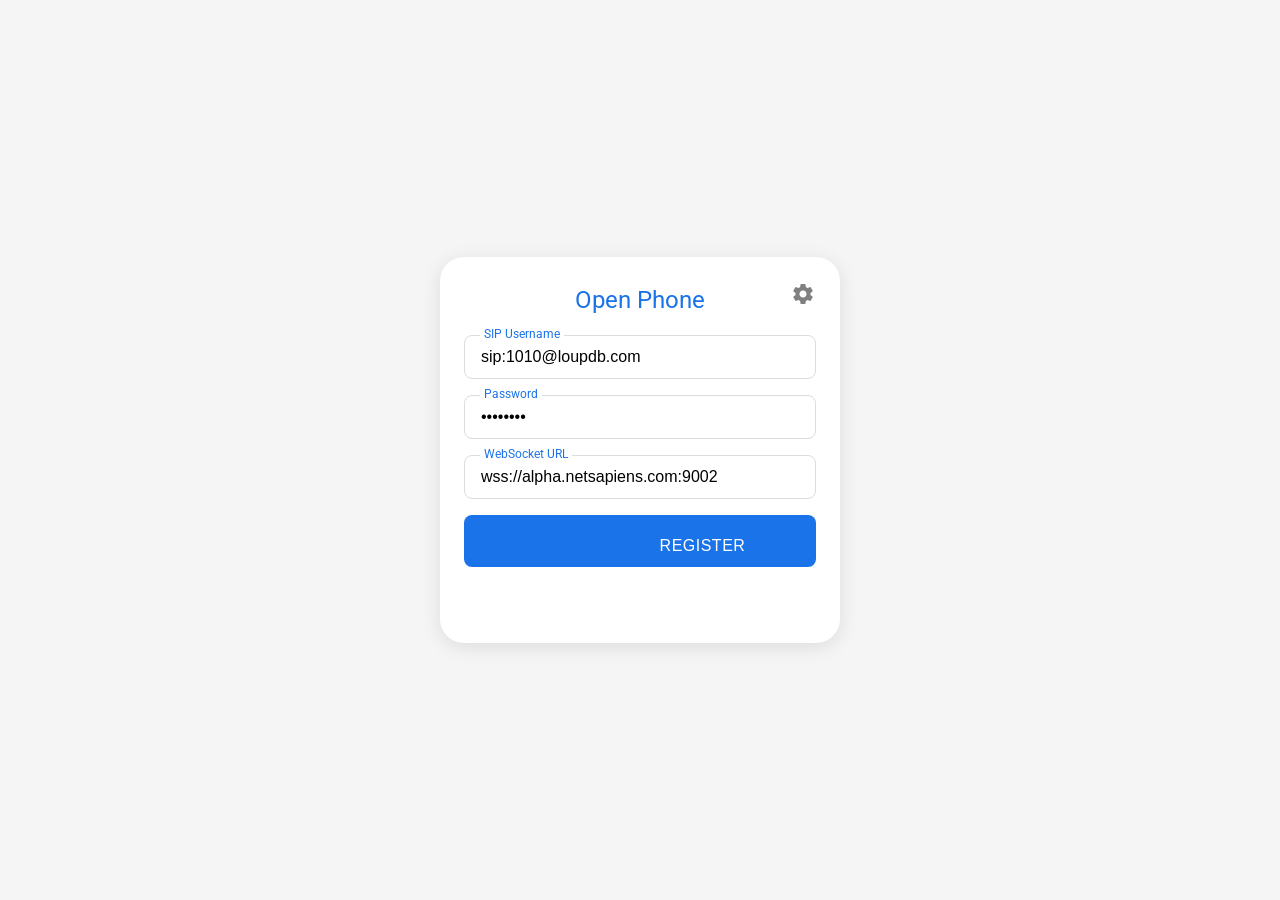
==== index.html @ 5e2c061d "Update index.html" ====
<!DOCTYPE html>
<head>
    <meta charset="UTF-8">
    <meta name="viewport" content="width=device-width, initialscale=1.0">
    <title>Open Phone</title>
    <script src="jssip-3.10.0.min.js"></script>
    <link href="https://fonts.googleapis.com/css2?family=Roboto:wght@300;400;500&display=swap" rel="stylesheet">
    <link href="https://fonts.googleapis.com/icon?family=Material+Icons" rel="stylesheet">
    <style>
        * {
            box-sizing: border-box;
            margin: 0;
            padding: 0;
        }

        body {
            font-family: 'Roboto', sans-serif;
            background-color: #f5f5f5;
            color: #333;
            line-height: 1.6;
            min-height: 100vh;
            display: flex;
            justify-content: center;
            align-items: center;
            padding: 20px;
        }

        .container {
            background: white;
            border-radius: 24px;
            box-shadow: 0 4px 20px rgba(0,0,0,0.1);
            width: 100%;
            max-width: 400px;
            padding: 24px;
            position: relative;
            overflow: hidden;
        }

        .title {
            color: #1a73e8;
            font-size: 24px;
            font-weight: 400;
            text-align: center;
            margin-bottom: 16px;
        }

        .input-group {
            margin-bottom: 16px;
            position: relative;
        }

        .input-group input {
            width: 100%;
            padding: 12px 16px;
            border: 1px solid #dadce0;
            border-radius: 8px;
            font-size: 16px;
            transition: all 0.3s;
            outline: none;
        }

        .input-group input:focus {
            border-color: #1a73e8;
            box-shadow: 0 0 0 2px rgba(26,115,232,0.2);
        }

        .input-group label {
            position: absolute;
            left: 16px;
            top: 50%;
            transform: translateY(-50%);
            background: white;
            padding: 0 4px;
            color: #5f6368;
            transition: all 0.3s;
            pointer-events: none;
        }

        .input-group input:focus + label,
        .input-group input:not(:placeholder-shown) + label {
            top: 0;
            font-size: 12px;
            color: #1a73e8;
        }

        #status {
            text-align: center;
            margin: 16px 0;
            font-size: 14px;
            min-height: 20px;
        }

        button {
            border: none;
            cursor: pointer;
            transition: all 0.3s;
        }

        .dialpad {
            display: grid;
            grid-template-columns: repeat(3, 1fr);
            gap: 8px;
            padding: 8px;
            opacity: 1;
            transition: opacity 0.3s ease-in-out;
        }

        .dial-digit {
            aspect-ratio: 1;
            font-size: 24px;
            border: none;
            border-radius: 12px;
            background: #f8f9fa;
            color: #3c4043;
            cursor: pointer;
            transition: all 0.2s ease;
            display: flex;
            align-items: center;
            justify-content: center;
            padding: 0;
            min-height: 48px;
        }

        .dial-digit:hover {
            background: #e8eaed;
        }

        .dial-digit:active {
            background: #dadce0;
            transform: scale(0.95);
        }

        .number-display-container {
            position: relative;
            display: flex;
            align-items: center;
            margin-bottom: 16px;
            gap: 8px;
        }

        #display {
            flex-grow: 1;
            background: #f8f9fa;
            padding: 12px;
            border-radius: 12px;
            min-height: 48px;
            display: flex;
            align-items: center;
            color: #3c4043;
        }

        .display-with-clear {
            position: relative;
            display: flex;
            align-items: center;
            justify-content: space-between;
            width: 100%;
            padding-right: 4px !important;
        }

        #display-text {
            flex-grow: 1;
            text-align: center;
            font-size: 24px;
            margin-right: 8px;
            min-width: 0;
            overflow: hidden;
            text-overflow: ellipsis;
            outline: none;
            border-radius: 4px;
        }

        #display-text:focus {
        }

        .clear-button {
            background: none;
            border: none;
            padding: 8px;
            color: #5f6368;
            cursor: pointer;
            transition: color 0.2s ease;
            display: flex;
            align-items: center;
            justify-content: center;
            min-width: 36px;
            width: 36px;
            height: 36px;
            flex-shrink: 0;
        }

        .clear-button:hover {
            color: #1a73e8;
            background: none;
        }

        .clear-button i {
            font-size: 20px;
        }

        .button-container {
            width: 100%;
            display: flex;
            flex-direction: row;
            justify-content: center;
            align-items: center;
            gap: 10px;
            position: relative;
            height: 48px;
            margin: 16px 0;
        }

        .button-wrapper {
            width: auto;
            position: relative;
            transform: none;
            left: auto;
        }

        .button-wrapper:not(.hidden) {
            height: 48px;
        }

        .button-wrapper.hidden {
            height: 0;
            margin: 0;
            padding: 0;
            opacity: 0;
            pointer-events: none;
            position: absolute;
            visibility: hidden;
        }

        .call-button,
        .answer-button,
        .hangup-button,
        .record-button,
        .download-button {
            width: 100%;
            height: 48px;
            display: flex;
            align-items: center;
            justify-content: center;
            gap: 8px;
            padding: 12px 24px;
            border-radius: 8px;
            font-size: 16px;
            font-weight: 500;
        }

        .call-button,
        .answer-button {
            background: #34a853;
            color: white;
        }

        .hangup-button {
            background: #ea4335;
            color: white;
        }

        .hidden {
            display: none !important;
        }

        #softphone-ui {
            margin-top: 24px;
        }

        #mic-status {
            color: #34a853;
            background: #f1f8f1;
            padding: 8px 12px;
            border-radius: 8px;
            display: flex;
            align-items: center;
            gap: 8px;
            font-size: 14px;
        }

        #selected-mic-name {
            font-weight: 500;
            max-width: 200px;
            white-space: nowrap;
            overflow: hidden;
            text-overflow: ellipsis;
        }

        #mic-status.error {
            color: #ea4335;
            background: #fef7f6;
        }

        .modal {
            position: fixed;
            top: 0;
            left: 0;
            width: 100%;
            height: 100%;
            background-color: rgba(0, 0, 0, 0.5); /* Semi-transparent black overlay */
            display: none;
            z-index: 1000;
        }

        .modal-content {
            position: fixed;
            top: 50%;
            left: 50%;
            transform: translate(-50%, -50%);
            background-color: white;
            border-radius: 24px;
            box-shadow: 0 4px 20px rgba(0,0,0,0.1);
            width: 100%;
            max-width: 400px;
            padding: 24px;
            z-index: 1001;
        }

        .close-btn {
            position: absolute;
            right: 10px;
            top: 10px;
            cursor: pointer;
            font-size: 24px;
        }

        select {
            width: 100%;
            padding: 12px;
            border: 1px solid #dadce0;
            border-radius: 8px;
            font-size: 16px;
            outline: none;
        }

        select:focus {
            border-color: #1a73e8;
            box-shadow: 0 0 0 2px rgba(26,115,232,0.2);
        }

        #call-status {
            background: #e8f5e9;
            border-radius: 8px;
            padding: 12px;
            margin: 0 0 24px 0;
            text-align: center;
        }

        .status-container {
            display: flex;
            justify-content: space-between;
            align-items: center;
            gap: 12px;
        }

        .status-text {
            display: flex;
            align-items: center;
            gap: 8px;
            color: #34a853;
        }

        #call-timer {
            font-family: 'Roboto Mono', monospace;
            font-size: 16px;
            color: #1a73e8;
            font-weight: 500;
        }

        @keyframes pulse {
            0% { opacity: 1; }
            50% { opacity: 0.5; }
            100% { opacity: 1; }
        }

        .calling {
            animation: pulse 1s infinite;
        }

        .toggle-dialpad {
            background: #1a73e8;
            color: white;
            border: none;
            border-radius: 50%;
            width: 48px;
            height: 48px;
            min-width: 48px;
            display: flex;
            align-items: center;
            justify-content: center;
            cursor: pointer;
            transition: background-color 0.3s ease;
            padding: 0;
            position: relative;
        }

        .toggle-dialpad i {
            font-size: 24px;
            transition: transform 0.3s ease;
            line-height: 1;
            display: flex;
            align-items: center;
            justify-content: center;
        }

        .toggle-dialpad.active {
            background: #34a853;
        }

        .toggle-dialpad.active i {
            transform: rotate(180deg);
        }

        .toggle-dialpad:hover {
            background: #1557b0;
        }

        .toggle-dialpad.active:hover {
            background: #2d9047;
        }

        .dialpad-container {
            transition: height 0.3s ease-in-out, opacity 0.3s ease-in-out;
            height: 0;
            opacity: 0;
            overflow: hidden;
        }

        .dialpad-container.visible {
            opacity: 1;
        }

        @media (max-width: 400px) {
            .container {
                padding: 16px;
                border-radius: 16px;
            }

            .dial-digit {
                font-size: 20px;
                min-height: 40px;
            }

            #display {
                font-size: 20px;
                min-height: 40px;
            }
        }

        #registerBtn {
            width: 100%;
            background: #1a73e8;
            color: white;
            padding: 12px 24px;
            font-size: 16px;
            border-radius: 8px;
            text-transform: uppercase;
            letter-spacing: 0.5px;
        }

        /* Add hover states for buttons */
        .call-button:hover,
        .answer-button:hover {
            background: #2d9047;
        }

        .hangup-button:hover {
            background: #d33828;
        }

        .ringtone-container {
            display: flex;
            align-items: center;
            gap: 8px;
            margin-top: 8px;
        }

        .ringtone-button {
            display: flex;
            align-items: center;
            gap: 4px;
            padding: 8px 16px;
            background: #1a73e8;
            color: white;
            border: none;
            border-radius: 4px;
            cursor: pointer;
            font-size: 14px;
        }

        .ringtone-button:hover {
            background: #1557b0;
        }

        #selectedRingtoneName {
            flex-grow: 1;
            font-size: 14px;
            color: #5f6368;
            white-space: nowrap;
            overflow: hidden;
            text-overflow: ellipsis;
            max-width: 150px;
        }

        .ringtone-preview {
            width: 36px;
            height: 36px;
            border-radius: 50%;
            border: none;
            background: #e8f0fe;
            color: #1a73e8;
            cursor: pointer;
            display: flex;
            align-items: center;
            justify-content: center;
        }

        .ringtone-preview:hover {
            background: #d2e3fc;
        }

        .caption-container {
            background-color: #f8f9fa;
            position: relative;
            border-radius: 12px;
            margin-bottom: 16px;
            width: 100%;
            padding: 12px;
            color: #333;
            font-size: 16px;
            display: flex;
            justify-content: center;
            align-items: center;
            height: 100px;
            overflow-y: auto;
        }

        .captions {
            margin: 0 auto;
            text-align: center;
        }

        #settingsBtn {
            background: none;
            border: none;
        }

        #settingsBtn i {
            color: grey;
            transition: color 0.3s ease;
        }

        #settingsBtn:hover i {
            color: black;
        }

        .settings-container {
            position: absolute;
            top: 25px;
            right: 25px;
        }

        .icon-button {
            background: none;
            border: none;
            cursor: pointer;
            color: #5f6368;
            font-size: 24px;
        }

        .icon-button:hover {
            color: #1a73e8;
        }

        .record-button {
            width: 100%;
            height: 100%;
            display: flex;
            align-items: center;
            justify-content: center;
            gap: 8px;
            padding: 12px 24px;
            border-radius: 8px;
            font-size: 16px;
            font-weight: 500;
            background: #9c27b0;
            color: white;
            border: none;
            cursor: pointer;
            transition: all 0.3s ease;
        }

        .record-button.recording {
            background: #d32f2f;
            animation: pulse 2s infinite;
        }

        .download-button {
            width: 100%;
            height: 100%;
            display: flex;
            align-items: center;
            justify-content: center;
            gap: 8px;
            padding: 12px 24px;
            border-radius: 8px;
            font-size: 16px;
            font-weight: 500;
            background: #1976d2;
            color: white;
            border: none;
            cursor: pointer;
            transition: all 0.3s ease;
        }

        .record-button:hover {
            background: #7b1fa2;
        }

        .record-button.recording:hover {
            background: #c62828;
        }

        .download-button:hover {
            background: #1565c0;
        }
    </style>
</head>
<body>
    <div class="container">
        <h1 class="title">Open Phone</h1>
        
        <div id="call-status" style="display: none;">
            <div class="status-container">
                <div class="status-text">
                    <i class="material-icons">call</i>
                    <span id="call-state">Connected</span>
                </div>
                <div id="call-timer">00:00:00</div>
            </div>
        </div>

        <div class="settings-container">
            <button id="settingsBtn" class="icon-button">
                <i class="material-icons">settings</i>
            </button>
        </div>

        <div id="settingsModal" class="modal" style="display: none;">
            <div class="modal-content">
                <div class="modal-header">
                    <h2>Audio Settings</h2>
                    <button class="close-btn">
                        <i class="material-icons">close</i>
                    </button>
                </div>
                <div class="modal-body">
                    <div class="input-group">
                        <label for="micSelect">Microphone</label>
                        <select id="micSelect"></select>
                    </div>
                    <div class="input-group">
                        <label for="speakerSelect">Speaker</label>
                        <select id="speakerSelect"></select>
                    </div>
                    <div class="input-group">
                        <div class="ringtone-container">
                            <input type="file" id="ringtoneInput" accept="audio/*" style="display: none;">
                            <button id="selectRingtone" class="ringtone-button">
                                <i class="material-icons">music_note</i>
                                Ringtone
                            </button>
                            <span id="selectedRingtoneName">Default Ringtone</span>
                            <button id="playRingtone" class="ringtone-preview">
                                <i class="material-icons">play_arrow</i>
                            </button>
                        </div>
                    </div>
                </div>
            </div>
        </div>

        <div id="registration">
            <div class="input-group">
                <input type="text" id="username" placeholder=" " value="sip:1010@loupdb.com">
                <label>SIP Username</label>
            </div>
            <div class="input-group">
                <input type="password" id="password" placeholder=" " value="joGUBrSo">
                <label>Password</label>
            </div>
            <div class="input-group">
                <input type="text" id="sipServer" placeholder=" " value="wss://alpha.netsapiens.com:9002">
                <label>WebSocket URL</label>
            </div>
            <button id="registerBtn">
                <i class="material-icons">login</i>
                Register
            </button>
            <div id="status"></div>
        </div>

        <div id="softphone-ui" style="display:none;">
            <div class="number-display-container">
                <div id="display" class="display-with-clear">
                    <span id="display-text"></span>
                    <button id="clearBtn" class="clear-button">
                        <i class="material-icons">backspace</i>
                    </button>
                </div>
                <button id="toggleDialpad" class="toggle-dialpad">
                    <i class="material-icons">dialpad</i>
                </button>
            </div>
            
            <div id="dialpadContainer" class="dialpad-container hidden">
                <div class="dialpad">
                    <button class="dial-digit" data-digit="1">1</button>
                    <button class="dial-digit" data-digit="2">2</button>
                    <button class="dial-digit" data-digit="3">3</button>
                    <button class="dial-digit" data-digit="4">4</button>
                    <button class="dial-digit" data-digit="5">5</button>
                    <button class="dial-digit" data-digit="6">6</button>
                    <button class="dial-digit" data-digit="7">7</button>
                    <button class="dial-digit" data-digit="8">8</button>
                    <button class="dial-digit" data-digit="9">9</button>
                    <button class="dial-digit" data-digit="*">*</button>
                    <button class="dial-digit" data-digit="0">0</button>
                    <button class="dial-digit" data-digit="#">#</button>
                </div>
            </div>

            <div id="captionContainer" class="caption-container hidden">
                <div id="captions" class="captions"></div>
            </div>

            <div id="mic-status">
                <i class="material-icons">mic</i>
                <span id="selected-mic-name"></span>
                <span>ready</span>
            </div>
            <div class="button-container">
                <div class="button-wrapper" id="callBtnWrapper">
                    <button id="callBtn" class="call-button">
                        <i class="material-icons">call</i>
                        Call
                    </button>
                </div>
                <div class="button-wrapper hidden" id="answerBtnWrapper">
                    <button id="answerBtn" class="answer-button">
                        <i class="material-icons">call</i>
                        Answer
                    </button>
                </div>
                <div class="button-wrapper hidden" id="hangupBtnWrapper">
                    <button id="hangupBtn" class="hangup-button">
                        <i class="material-icons">call_end</i>
                        Hang Up
                    </button>
                </div>
                <div class="button-wrapper hidden" id="recordBtnWrapper">
                    <button id="recordBtn" class="record-button">
                        <i class="material-icons">fiber_manual_record</i>
                        Record
                    </button>
                </div>
                <div class="button-wrapper hidden" id="downloadBtnWrapper">
                    <button id="downloadBtn" class="download-button">
                        <i class="material-icons">download</i>
                        Download Recording
                    </button>
                </div>
            </div>
        </div>
    </div>

    <script>
    (function() {
        let userAgent;
        let session;
        const statusDisplay = document.getElementById('status');
        let currentMicId = null;
        let currentSpeakerId = null;
        let stream = null;
        let callTimer;
        let callStartTime;
        let ringtoneAudio = new Audio();
        let selectedRingtone = null;
        let captioningSystem = null;
        let mediaRecorder;
        let recordedChunks = [];
        let isRecording = false;

        function updateStatus(status, color = 'black') {
            console.log('Status:', status);
            statusDisplay.textContent = status;
            statusDisplay.style.color = color;
        }

        document.getElementById('registerBtn').addEventListener('click', function() {
            const sipUri = document.getElementById('username').value;
            const password = document.getElementById('password').value;
            const sipServer = document.getElementById('sipServer').value;
            
            if (!sipUri || !password || !sipServer) {
                updateStatus('Please fill in all registration fields.', 'red');
                return;
            }

            try {
                const socket = new JsSIP.WebSocketInterface(sipServer);
                const configuration = {
                    sockets: [socket],
                    uri: sipUri,
                    password: password,
                    register: true,
                    register_expires: 300,
                    session_timers: false,
                    user_agent: 'Open Phone WebRTC',
                    connection_recovery_min_interval: 2,
                    connection_recovery_max_interval: 30
                };

                console.log('Attempting connection with config:', {
                    ...configuration,
                    password: '***'
                });

                userAgent = new JsSIP.UA(configuration);

                userAgent.on('connected', function() {
                    updateStatus('WebSocket Connected - Registering...', 'blue');
                    console.log('UA connected!');
                });

                userAgent.on('disconnected', function() {
                    updateStatus('WebSocket Disconnected', 'red');
                    console.log('UA disconnected');
                });

                userAgent.on('registered', function() {
                    navigator.mediaDevices.getUserMedia({ audio: true })
                        .then(() => loadAudioDevices())
                        .then(() => {
                        // Create or get audio element
                        let audioElement = document.getElementById('remoteAudio');
                        if (!audioElement) {
                            audioElement = document.createElement('audio');
                            audioElement.id = 'remoteAudio';
                            audioElement.autoplay = true;
                            document.body.appendChild(audioElement);
                        }
                        
                        // Set initial speaker if available
                        if (typeof audioElement.sinkId !== 'undefined' && currentSpeakerId) {
                                return audioElement.setSinkId(currentSpeakerId);
                            }
                        })
                        .then(() => {
                        document.getElementById('status').textContent = 'Ready';
                        document.getElementById('softphone-ui').style.display = 'block';
                        document.getElementById('registration').style.display = 'none';
                        })
                        .catch(error => {
                        console.error('Setup error:', error);
                        document.getElementById('mic-status').classList.add('error');
                        document.getElementById('selected-mic-name').textContent = 'Audio setup failed';
                        });
                });

                userAgent.on('registrationFailed', function(error) {
                    document.getElementById('status').textContent = 'Registration failed: ' + error.cause;
                });

                userAgent.on('newRTCSession', function(data) {
                    session = data.session;
                    
                    if (session.direction === 'incoming') {
                        console.log('Incoming call received');
                        showAnswerButton();
                        updateCallStatus('Incoming Call');
                        
                        // Play ringtone
                        if (ringtoneAudio.src) {
                            ringtoneAudio.loop = true;
                            ringtoneAudio.play().catch(e => console.error('Error playing ringtone:', e));
                        }
                        
                        // Set up session handlers
                        setupSessionHandlers(session);
                    }
                });

                userAgent.start();

                        } catch (error) {
                updateStatus(`Error creating user agent: ${error.message}`, 'red');
                console.error('Full error:', error);
            }
        });

        document.getElementById('answerBtn').addEventListener('click', function() {
            if (session) {
                stopRingtone();
                session.answer({
                    mediaConstraints: { audio: true, video: false }
                }).catch(error => {
                    console.error('Error answering call:', error);
                    updateCallStatus('Failed to answer');
                });
                setupSessionHandlers(session);
                showHangupButton();
                updateCallStatus('Connected');
                startSpeechRecognition();
                showCaptionContainer();
            }
        });

        document.getElementById('hangupBtn').addEventListener('click', function() {
            if (session) {
                session.terminate();
                updateCallStatus('Ended');
                showCallButton();
                stopRingtone();
            }
        });

        const displayText = document.getElementById('display-text');
        document.querySelectorAll('.dial-digit').forEach(function(button) {
            button.addEventListener('click', function() {
                displayText.textContent += this.getAttribute('data-digit');
            });
        });

        document.getElementById('clearBtn').addEventListener('click', function() {
            displayText.textContent = '';
        });

        async function loadAudioDevices() {
            try {
                await navigator.mediaDevices.getUserMedia({ audio: true });
                const devices = await navigator.mediaDevices.enumerateDevices();
                const micSelect = document.getElementById('micSelect');
                const speakerSelect = document.getElementById('speakerSelect');
                
                micSelect.innerHTML = '';
                speakerSelect.innerHTML = '';

                // Handle microphones
                const mics = devices.filter(device => device.kind === 'audioinput');
                mics.forEach(device => {
                    const option = new Option(device.label || `Microphone (${device.deviceId.slice(0,5)})`, device.deviceId);
                    micSelect.add(option);
                });

                // Handle speakers
                const speakers = devices.filter(device => device.kind === 'audiooutput');
                speakers.forEach(device => {
                    const option = new Option(device.label || `Speaker (${device.deviceId.slice(0,5)})`, device.deviceId);
                    speakerSelect.add(option);
                });

                // Load saved preferences
                const savedMicId = localStorage.getItem('preferredMicId');
                const savedSpeakerId = localStorage.getItem('preferredSpeakerId');

                if (savedMicId && micSelect.querySelector(`option[value="${savedMicId}"]`)) {
                    micSelect.value = savedMicId;
                    currentMicId = savedMicId;
                }

                if (savedSpeakerId && speakerSelect.querySelector(`option[value="${savedSpeakerId}"]`)) {
                    speakerSelect.value = savedSpeakerId;
                    currentSpeakerId = savedSpeakerId;
                }

                updateMicDisplay(micSelect);

                // Create audio element if it doesn't exist
                if (!document.getElementById('remoteAudio')) {
                    const audioElement = document.createElement('audio');
                    audioElement.id = 'remoteAudio';
                    audioElement.autoplay = true;
                    
                    if (typeof audioElement.sinkId !== 'undefined' && currentSpeakerId) {
                        await audioElement.setSinkId(currentSpeakerId)
                            .catch(error => console.error('Error setting audio output:', error));
                    }
                    
                    document.body.appendChild(audioElement);
                }

                // Update mic status to show success
                document.getElementById('mic-status').classList.remove('error');
                document.getElementById('selected-mic-name').textContent = micSelect.options[micSelect.selectedIndex].text;

            } catch (error) {
                console.error('Error loading audio devices:', error);
                document.getElementById('mic-status').classList.add('error');
                document.getElementById('selected-mic-name').textContent = 'Audio device access error';
            }
        }

        function updateMicDisplay(micSelect) {
            const selectedMicName = micSelect.options[micSelect.selectedIndex]?.text || 'Default Microphone';
            const truncatedName = selectedMicName.length > 30 ? 
                selectedMicName.substring(0, 30) + '...' : 
                selectedMicName;
            document.getElementById('selected-mic-name').textContent = truncatedName;
            document.getElementById('selected-mic-name').title = selectedMicName;
        }

        async function handleDeviceChange() {
            const micSelect = document.getElementById('micSelect');
            const speakerSelect = document.getElementById('speakerSelect');

            currentMicId = micSelect.value;
            currentSpeakerId = speakerSelect.value;

            updateMicDisplay(micSelect);

            localStorage.setItem('preferredMicId', currentMicId);
            localStorage.setItem('preferredSpeakerId', currentSpeakerId);

            // Update audio output device
            const audioElement = document.getElementById('remoteAudio');
            if (audioElement && typeof audioElement.sinkId !== 'undefined') {
                try {
                    await audioElement.setSinkId(currentSpeakerId);
                    console.log('Speaker changed:', {
                        newSpeakerId: currentSpeakerId,
                        audioElement: audioElement,
                        sinkIdSupported: typeof audioElement.sinkId !== 'undefined'
                    });
                } catch (error) {
                    console.error('Error switching speaker:', error);
                }
            }
        }

        document.getElementById('settingsBtn').addEventListener('click', async () => {
            try {
                document.getElementById('settingsModal').style.display = 'flex';
                await loadAudioDevices();
            } catch (error) {
                console.error('Error opening settings:', error);
                alert('Error accessing audio devices. Please ensure you have granted microphone permissions.');
            }
        });

        document.querySelector('.close-btn').addEventListener('click', () => {
            document.getElementById('settingsModal').style.display = 'none';
        });

        document.getElementById('micSelect').addEventListener('change', handleDeviceChange);
        document.getElementById('speakerSelect').addEventListener('change', handleDeviceChange);

        navigator.mediaDevices.addEventListener('devicechange', async () => {
            console.log('Audio devices changed, reloading device list...');
            if (document.getElementById('settingsModal').style.display === 'flex') {
                await loadAudioDevices();
            }
        });

        function updateCallStatus(state, isConnected = false) {
            const callStatus = document.getElementById('call-status');
            const callState = document.getElementById('call-state');
            const callTimerDisplay = document.getElementById('call-timer');
            
            callStatus.style.display = 'block';
            callState.textContent = state;

            if (state === 'Connected') {
                callStatus.style.backgroundColor = '#e8f5e9';
                callState.parentElement.classList.remove('calling');
                callState.parentElement.style.color = '#34a853';
                
                if (!callTimer) {
                    callStartTime = Date.now();
                    callTimer = setInterval(updateCallTimer, 1000);
                }
            } else if (state === 'Ended') {
                clearInterval(callTimer);
                callTimer = null;
                setTimeout(() => {
                    callStatus.style.display = 'none';
                    callTimerDisplay.textContent = '00:00:00';
                }, 2000);
            } else {
                callStatus.style.backgroundColor = '#e3f2fd';
                callState.parentElement.classList.add('calling');
                callState.parentElement.style.color = '#1a73e8';
            }
        }

        function updateCallTimer() {
            const callTimerDisplay = document.getElementById('call-timer');
            const elapsed = Math.floor((Date.now() - callStartTime) / 1000);
            
            const hours = Math.floor(elapsed / 3600);
            const minutes = Math.floor((elapsed % 3600) / 60);
            const seconds = elapsed % 60;
            
            callTimerDisplay.textContent = 
                `${hours.toString().padStart(2, '0')}:${minutes.toString().padStart(2, '0')}:${seconds.toString().padStart(2, '0')}`;
        }

        window.addEventListener('beforeunload', () => {
            if (callTimer) {
                clearInterval(callTimer);
            }
        });

        document.getElementById('toggleDialpad').addEventListener('click', function() {
            const dialpadContainer = document.getElementById('dialpadContainer');
            const toggleButton = document.getElementById('toggleDialpad');
            const dialpad = document.querySelector('.dialpad');
            
            if (dialpadContainer.classList.contains('hidden')) {
                dialpadContainer.classList.remove('hidden');
                dialpadContainer.offsetHeight;
                dialpadContainer.style.height = dialpad.offsetHeight + 'px';
                dialpadContainer.classList.add('visible');
                toggleButton.classList.add('active');
            } else {
                dialpadContainer.style.height = '0';
                dialpadContainer.classList.remove('visible');
                toggleButton.classList.remove('active');
                
                setTimeout(() => {
                    if (dialpadContainer.style.height === '0px') {
                        dialpadContainer.classList.add('hidden');
                    }
                }, 300);
            }
        });

        window.addEventListener('load', function() {
            const dialpadContainer = document.getElementById('dialpadContainer');
            const dialpad = document.querySelector('.dialpad');
            if (!dialpadContainer.classList.contains('hidden')) {
                dialpadContainer.style.height = dialpad.offsetHeight + 'px';
                dialpadContainer.classList.add('visible');
            }
        });

        function showCallButton() {
            document.getElementById('callBtnWrapper').classList.remove('hidden');
            document.getElementById('answerBtnWrapper').classList.add('hidden');
            document.getElementById('hangupBtnWrapper').classList.add('hidden');
        }

        function showAnswerButton() {
            document.getElementById('callBtnWrapper').classList.add('hidden');
            document.getElementById('answerBtnWrapper').classList.remove('hidden');
            document.getElementById('hangupBtnWrapper').classList.add('hidden');
        }

        function showHangupButton() {
            document.getElementById('callBtnWrapper').classList.add('hidden');
            document.getElementById('answerBtnWrapper').classList.add('hidden');
            document.getElementById('hangupBtnWrapper').classList.remove('hidden');
            document.getElementById('recordBtnWrapper').classList.remove('hidden');
            document.getElementById('downloadBtnWrapper').classList.add('hidden');
        }

        // Initialize ringtone from localStorage if available
        document.addEventListener('DOMContentLoaded', () => {
            const savedRingtone = localStorage.getItem('ringtoneData');
            if (savedRingtone) {
                ringtoneAudio.src = savedRingtone;
                const ringtoneName = localStorage.getItem('ringtoneName') || 'Custom Ringtone';
                document.getElementById('selectedRingtoneName').textContent = ringtoneName;
            }
        });

        document.getElementById('selectRingtone').addEventListener('click', () => {
            document.getElementById('ringtoneInput').click();
        });

        document.getElementById('ringtoneInput').addEventListener('change', (event) => {
            const file = event.target.files[0];
            if (file) {
                const reader = new FileReader();
                reader.onload = (e) => {
                    ringtoneAudio.src = e.target.result;
                    selectedRingtone = e.target.result;
                    document.getElementById('selectedRingtoneName').textContent = file.name;
                    
                    // Save to localStorage
                    localStorage.setItem('ringtoneData', e.target.result);
                    localStorage.setItem('ringtoneName', file.name);
                };
                reader.readAsDataURL(file);
            }
        });

        document.getElementById('playRingtone').addEventListener('click', () => {
            if (ringtoneAudio.paused) {
                ringtoneAudio.play();
                document.getElementById('playRingtone').querySelector('i').textContent = 'stop';
            } else {
                ringtoneAudio.pause();
                ringtoneAudio.currentTime = 0;
                document.getElementById('playRingtone').querySelector('i').textContent = 'play_arrow';
            }
        });

        ringtoneAudio.addEventListener('ended', () => {
            document.getElementById('playRingtone').querySelector('i').textContent = 'play_arrow';
        });

        function stopRingtone() {
            ringtoneAudio.pause();
            ringtoneAudio.currentTime = 0;
            ringtoneAudio.loop = false;
        }

        function startSpeechRecognition() {
            const SpeechRecognition = window.SpeechRecognition || window.webkitSpeechRecognition;
            if (SpeechRecognition) {
                let recognition = new SpeechRecognition();
                recognition.lang = 'en-US';
                recognition.interimResults = true;
                recognition.continuous = true;

                recognition.onresult = function(event) {
                    const transcript = Array.from(event.results)
                        .map(result => result[0])
                        .map(result => result.transcript)
                        .join('');
                    document.getElementById('captions').textContent = transcript;
                };

                recognition.onerror = function(event) {
                    console.error('Speech recognition error', event.error);
                };

                recognition.start();
            } else {
                console.warn('Speech recognition not supported in this browser.');
            }
        }

        function showCaptionContainer() {
            document.getElementById('captionContainer').classList.remove('hidden');
        }

        function hideCaptionContainer() {
            document.getElementById('captionContainer').classList.add('hidden');
        }

        // Updated startCallTimer function to use existing timer element
        function startCallTimer() {
            console.log('Starting call timer');
            
            // Clear any existing timer
            if (window.callTimerInterval) {
                clearInterval(window.callTimerInterval);
            }
            
            // Initialize call start time
            window.callStartTime = new Date();
            
            // Find the existing call timer element
            let timerElement = document.querySelector('.call-timer');
            
            // If it doesn't exist, look for one with the ID
            if (!timerElement) {
                timerElement = document.getElementById('callTimer');
            }
            
            // If we still don't have a timer element, don't create a new one
            // as it would be outside the design
            if (!timerElement) {
                console.warn('No call timer element found with class .call-timer or id #callTimer');
                return;
            }
            
            // Make sure the timer is visible
            timerElement.style.display = 'block';
            timerElement.textContent = '00:00';
            
            // Update timer every second
            window.callTimerInterval = setInterval(() => {
                const now = new Date();
                const diff = now - window.callStartTime;
                const minutes = Math.floor(diff / 60000);
                const seconds = Math.floor((diff % 60000) / 1000);
                timerElement.textContent = `${minutes.toString().padStart(2, '0')}:${seconds.toString().padStart(2, '0')}`;
            }, 1000);
        }

        // Updated stopCallTimer function
        function stopCallTimer() {
            const timerInterval = window.callTimerInterval;
            if (timerInterval) {
                window.callTimerInterval = null;
                clearInterval(timerInterval);
            }
        }

        function hideDialpadContainer() {
            const dialpadContainer = document.getElementById('dialpadContainer');
            dialpadContainer.style.height = '0';
            dialpadContainer.classList.add('hidden');
            setTimeout(() => {
                if (dialpadContainer.style.height === '0px') {
                    dialpadContainer.classList.add('hidden');
                }
            }, 300);
        }

        // Add this after your existing event listeners
        document.addEventListener('DOMContentLoaded', function() {
            const displayText = document.getElementById('display-text');
            
            // Allow the display to be focusable
            displayText.setAttribute('contenteditable', 'true');
            displayText.setAttribute('spellcheck', 'false');
            
            // Handle keyboard input
            displayText.addEventListener('keydown', function(e) {
                // Prevent default behavior for most keys to handle them manually
                if (e.key !== 'Tab') {
                    e.preventDefault();
                }

                // Handle numeric input (0-9, *, #)
                const validKeys = ['0', '1', '2', '3', '4', '5', '6', '7', '8', '9', '*', '#'];
                if (validKeys.includes(e.key)) {
                    const currentText = displayText.textContent;
                    displayText.textContent = currentText + e.key;
                }
                
                // Handle backspace
                if (e.key === 'Backspace') {
                    const currentText = displayText.textContent;
                    displayText.textContent = currentText.slice(0, -1);
                }
                
                // Handle Enter key to trigger call
                if (e.key === 'Enter') {
                    const callButton = document.querySelector('.call-button');
                    if (callButton && !callButton.classList.contains('hidden')) {
                        callButton.click();
                    }
                }
            });

            // Prevent pasting non-numeric content
            displayText.addEventListener('paste', function(e) {
                e.preventDefault();
                const pastedText = (e.clipboardData || window.clipboardData).getData('text');
                const numericOnly = pastedText.replace(/[^0-9*#]/g, '');
                if (numericOnly) {
                    displayText.textContent += numericOnly;
                }
            });

            // Keep focus in the display when typing
            displayText.addEventListener('blur', function() {
                displayText.focus();
            });
        });

        // Add this function to test audio playback
        function testAudioPlayback() {
            const audioElement = document.getElementById('remoteAudio');
            if (audioElement && audioElement.srcObject) {
                console.log('Testing audio playback...');
                
                // Log current audio state
                console.log('Audio element state:', {
                    muted: audioElement.muted,
                    volume: audioElement.volume,
                    paused: audioElement.paused,
                    ended: audioElement.ended,
                    readyState: audioElement.readyState,
                    hasAudioTracks: audioElement.srcObject.getAudioTracks().length > 0,
                    audioTrackEnabled: audioElement.srcObject.getAudioTracks()[0]?.enabled
                });
                
                // Ensure it's not muted and volume is up
                audioElement.muted = false;
                audioElement.volume = 1.0;
                
                // Try to play
                audioElement.play().then(() => {
                    console.log('Audio playback started successfully');
                }).catch(e => {
                    console.error('Audio playback test failed:', e);
                });
            } else {
                console.error('No audio element or no stream attached');
            }
        }

        // Call this function after the call is established
        // You can also add a button to trigger this manually for testing

        // Add this function to test audio
        function testAudio() {
            // Create a simple audio context
            const audioContext = new AudioContext();
            
            // Create an oscillator
            const oscillator = audioContext.createOscillator();
            oscillator.type = 'sine';
            oscillator.frequency.setValueAtTime(440, audioContext.currentTime); // 440 Hz - A4
            
            // Connect to output
            oscillator.connect(audioContext.destination);
            
            // Start and stop after 1 second
            oscillator.start();
            setTimeout(() => {
                oscillator.stop();
                console.log('Audio test complete - you should have heard a beep');
            }, 1000);
            
            console.log('Testing audio output - you should hear a beep');
        }

        // Call this function to test audio
        // testAudio();

        function validatePhoneNumber(number) {
            const cleaned = number.replace(/\D/g, '');
            if (!/^\d{10,15}$/.test(cleaned)) {
                throw new Error('Invalid phone number format');
            }
            return cleaned;
        }

        function checkBrowserSupport() {
            const features = {
                webRTC: !!(navigator.mediaDevices && navigator.mediaDevices.getUserMedia),
                speechRecognition: !!(window.SpeechRecognition || window.webkitSpeechRecognition),
                audioOutput: !!(typeof HTMLAudioElement !== 'undefined' && HTMLAudioElement.prototype.setSinkId)
            };
            
            return features;
        }

        function setupRecording(session) {
            const recordBtn = document.getElementById('recordBtn');
            const downloadBtn = document.getElementById('downloadBtn');
            
            recordBtn.addEventListener('click', async () => {
                try {
                    if (!isRecording) {
                        await startRecording(session);
                    } else {
                        stopRecording();
                    }
                } catch (error) {
                    console.error('Recording error:', error);
                }
            });

            downloadBtn.addEventListener('click', () => {
                downloadRecording();
            });
        }

        async function startRecording(session) {
            try {
                recordedChunks = [];
                const audioStreams = [];

                // Get remote stream from the audio element
                const remoteAudio = document.getElementById('remoteAudio');
                if (remoteAudio && remoteAudio.srcObject) {
                    audioStreams.push(remoteAudio.srcObject);
                }

                // Get local stream
                const localStream = await navigator.mediaDevices.getUserMedia({ audio: true });
                audioStreams.push(localStream);

                // Combine streams
                const ctx = new AudioContext();
                const dest = ctx.createMediaStreamDestination();
                
                audioStreams.forEach(stream => {
                    if (stream.getAudioTracks().length > 0) {
                        const source = ctx.createMediaStreamSource(stream);
                        source.connect(dest);
                    }
                });

                // Create MediaRecorder
                mediaRecorder = new MediaRecorder(dest.stream);

                mediaRecorder.ondataavailable = (event) => {
                    if (event.data.size > 0) {
                        recordedChunks.push(event.data);
                    }
                };

                mediaRecorder.onstop = () => {
                    document.getElementById('downloadBtnWrapper').classList.remove('hidden');
                };

                // Start recording
                mediaRecorder.start();
                isRecording = true;
                
                // Update UI
                const recordBtn = document.getElementById('recordBtn');
                recordBtn.classList.add('recording');
                recordBtn.innerHTML = '<i class="material-icons">stop</i>Stop Recording';
                
                console.log('Recording started');
            } catch (error) {
                console.error('Error starting recording:', error);
                alert('Failed to start recording: ' + error.message);
            }
        }

        function stopRecording() {
            if (mediaRecorder && mediaRecorder.state !== 'inactive') {
                mediaRecorder.stop();
                isRecording = false;
                
                // Update UI
                const recordBtn = document.getElementById('recordBtn');
                recordBtn.classList.remove('recording');
                recordBtn.innerHTML = '<i class="material-icons">fiber_manual_record</i>Record';
                
                console.log('Recording stopped');
            }
        }

        function downloadRecording() {
            if (recordedChunks.length === 0) {
                console.warn('No recording data available');
                return;
            }
            
            const blob = new Blob(recordedChunks, { type: 'audio/webm' });
            const url = URL.createObjectURL(blob);
            const a = document.createElement('a');
            const timestamp = new Date().toISOString().replace(/[:.]/g, '-');
            a.href = url;
            a.download = `call-recording-${timestamp}.webm`;
            document.body.appendChild(a);
            a.click();
            document.body.removeChild(a);
            URL.revokeObjectURL(url);
        }

        function setupSessionHandlers(session) {
            session.on('peerconnection', (e) => {
                console.log('Peer connection event');
                    </div>
                    <div class="input-group">
                        <label for="speakerSelect">Speaker</label>
                        <select id="speakerSelect"></select>
                    </div>
                    <div class="input-group">
                        <div class="ringtone-container">
                            <input type="file" id="ringtoneInput" accept="audio/*" style="display: none;">
                            <button id="selectRingtone" class="ringtone-button">
                                <i class="material-icons">music_note</i>
                                Ringtone
                            </button>
                            <span id="selectedRingtoneName">Default Ringtone</span>
                            <button id="playRingtone" class="ringtone-preview">
                                <i class="material-icons">play_arrow</i>
                            </button>
                        </div>
                    </div>
                </div>
            </div>
        </div>

        <div id="registration">
            <div class="input-group">
                <input type="text" id="username" placeholder=" " value="sip:1010@loupdb.com">
                <label>SIP Username</label>
            </div>
            <div class="input-group">
                <input type="password" id="password" placeholder=" " value="joGUBrSo">
                <label>Password</label>
            </div>
            <div class="input-group">
                <input type="text" id="sipServer" placeholder=" " value="wss://alpha.netsapiens.com:9002">
                <label>WebSocket URL</label>
            </div>
            <button id="registerBtn">
                <i class="material-icons">login</i>
                Register
            </button>
            <div id="status"></div>
        </div>

        <div id="softphone-ui" style="display:none;">
            <div class="number-display-container">
                <div id="display" class="display-with-clear">
                    <span id="display-text"></span>
                    <button id="clearBtn" class="clear-button">
                        <i class="material-icons">backspace</i>
                    </button>
                </div>
                <button id="toggleDialpad" class="toggle-dialpad">
                    <i class="material-icons">dialpad</i>
                </button>
            </div>
            
            <div id="dialpadContainer" class="dialpad-container hidden">
                <div class="dialpad">
                    <button class="dial-digit" data-digit="1">1</button>
                    <button class="dial-digit" data-digit="2">2</button>
                    <button class="dial-digit" data-digit="3">3</button>
                    <button class="dial-digit" data-digit="4">4</button>
                    <button class="dial-digit" data-digit="5">5</button>
                    <button class="dial-digit" data-digit="6">6</button>
                    <button class="dial-digit" data-digit="7">7</button>
                    <button class="dial-digit" data-digit="8">8</button>
                    <button class="dial-digit" data-digit="9">9</button>
                    <button class="dial-digit" data-digit="*">*</button>
                    <button class="dial-digit" data-digit="0">0</button>
                    <button class="dial-digit" data-digit="#">#</button>
                </div>
            </div>

            <div id="captionContainer" class="caption-container hidden">
                <div id="captions" class="captions"></div>
            </div>

            <div id="mic-status">
                <i class="material-icons">mic</i>
                <span id="selected-mic-name"></span>
                <span>ready</span>
            </div>
            <div class="button-container">
                <div class="button-wrapper" id="callBtnWrapper">
                    <button id="callBtn" class="call-button">
                        <i class="material-icons">call</i>
                        Call
                    </button>
                </div>
                <div class="button-wrapper hidden" id="answerBtnWrapper">
                    <button id="answerBtn" class="answer-button">
                        <i class="material-icons">call</i>
                        Answer
                    </button>
                </div>
                <div class="button-wrapper hidden" id="hangupBtnWrapper">
                    <button id="hangupBtn" class="hangup-button">
                        <i class="material-icons">call_end</i>
                        Hang Up
                    </button>
                </div>
                <div class="button-wrapper hidden" id="recordBtnWrapper">
                    <button id="recordBtn" class="record-button">
                        <i class="material-icons">fiber_manual_record</i>
                        Record
                    </button>
                </div>
                <div class="button-wrapper hidden" id="downloadBtnWrapper">
                    <button id="downloadBtn" class="download-button">
                        <i class="material-icons">download</i>
                        Download Recording
                    </button>
                </div>
            </div>
        </div>
    </div>

    <script>
    (function() {
        let userAgent;
        let session;
        const statusDisplay = document.getElementById('status');
        let currentMicId = null;
        let currentSpeakerId = null;
        let stream = null;
        let callTimer;
        let callStartTime;
        let ringtoneAudio = new Audio();
        let selectedRingtone = null;
        let captioningSystem = null;
        let mediaRecorder;
        let recordedChunks = [];
        let isRecording = false;

        function updateStatus(status, color = 'black') {
            console.log('Status:', status);
            statusDisplay.textContent = status;
            statusDisplay.style.color = color;
        }

        document.getElementById('registerBtn').addEventListener('click', function() {
            const sipUri = document.getElementById('username').value;
            const password = document.getElementById('password').value;
            const sipServer = document.getElementById('sipServer').value;
            
            if (!sipUri || !password || !sipServer) {
                updateStatus('Please fill in all registration fields.', 'red');
                return;
            }

            try {
                const socket = new JsSIP.WebSocketInterface(sipServer);
                const configuration = {
                    sockets: [socket],
                    uri: sipUri,
                    password: password,
                    register: true,
                    register_expires: 300,
                    session_timers: false,
                    user_agent: 'Open Phone WebRTC',
                    connection_recovery_min_interval: 2,
                    connection_recovery_max_interval: 30
                };

                console.log('Attempting connection with config:', {
                    ...configuration,
                    password: '***'
                });

                userAgent = new JsSIP.UA(configuration);

                userAgent.on('connected', function() {
                    updateStatus('WebSocket Connected - Registering...', 'blue');
                    console.log('UA connected!');
                });

                userAgent.on('disconnected', function() {
                    updateStatus('WebSocket Disconnected', 'red');
                    console.log('UA disconnected');
                });

                userAgent.on('registered', function() {
                    navigator.mediaDevices.getUserMedia({ audio: true })
                        .then(() => loadAudioDevices())
                        .then(() => {
                        // Create or get audio element
                        let audioElement = document.getElementById('remoteAudio');
                        if (!audioElement) {
                            audioElement = document.createElement('audio');
                            audioElement.id = 'remoteAudio';
                            audioElement.autoplay = true;
                            document.body.appendChild(audioElement);
                        }
                        
                        // Set initial speaker if available
                        if (typeof audioElement.sinkId !== 'undefined' && currentSpeakerId) {
                                return audioElement.setSinkId(currentSpeakerId);
                            }
                        })
                        .then(() => {
                        document.getElementById('status').textContent = 'Ready';
                        document.getElementById('softphone-ui').style.display = 'block';
                        document.getElementById('registration').style.display = 'none';
                        })
                        .catch(error => {
                        console.error('Setup error:', error);
                        document.getElementById('mic-status').classList.add('error');
                        document.getElementById('selected-mic-name').textContent = 'Audio setup failed';
                        });
                });

                userAgent.on('registrationFailed', function(error) {
                    document.getElementById('status').textContent = 'Registration failed: ' + error.cause;
                });

                userAgent.on('newRTCSession', function(data) {
                    session = data.session;
                    
                    if (session.direction === 'incoming') {
                        console.log('Incoming call received');
                        showAnswerButton();
                        updateCallStatus('Incoming Call');
                        
                        // Play ringtone
                        if (ringtoneAudio.src) {
                            ringtoneAudio.loop = true;
                            ringtoneAudio.play().catch(e => console.error('Error playing ringtone:', e));
                        }
                        
                        // Set up session handlers
                        setupSessionHandlers(session);
                    }
                });

                userAgent.start();

                        } catch (error) {
                updateStatus(`Error creating user agent: ${error.message}`, 'red');
                console.error('Full error:', error);
            }
        });

        document.getElementById('answerBtn').addEventListener('click', function() {
            if (session) {
                stopRingtone();
                session.answer({
                    mediaConstraints: { audio: true, video: false }
                }).catch(error => {
                    console.error('Error answering call:', error);
                    updateCallStatus('Failed to answer');
                });
                setupSessionHandlers(session);
                showHangupButton();
                updateCallStatus('Connected');
                startSpeechRecognition();
                showCaptionContainer();
            }
        });

        document.getElementById('hangupBtn').addEventListener('click', function() {
            if (session) {
                session.terminate();
                updateCallStatus('Ended');
                showCallButton();
                stopRingtone();
            }
        });

        const displayText = document.getElementById('display-text');
        document.querySelectorAll('.dial-digit').forEach(function(button) {
            button.addEventListener('click', function() {
                displayText.textContent += this.getAttribute('data-digit');
            });
        });

        document.getElementById('clearBtn').addEventListener('click', function() {
            displayText.textContent = '';
        });

        async function loadAudioDevices() {
            try {
                await navigator.mediaDevices.getUserMedia({ audio: true });
                const devices = await navigator.mediaDevices.enumerateDevices();
                const micSelect = document.getElementById('micSelect');
                const speakerSelect = document.getElementById('speakerSelect');
                
                micSelect.innerHTML = '';
                speakerSelect.innerHTML = '';

                // Handle microphones
                const mics = devices.filter(device => device.kind === 'audioinput');
                mics.forEach(device => {
                    const option = new Option(device.label || `Microphone (${device.deviceId.slice(0,5)})`, device.deviceId);
                    micSelect.add(option);
                });

                // Handle speakers
                const speakers = devices.filter(device => device.kind === 'audiooutput');
                speakers.forEach(device => {
                    const option = new Option(device.label || `Speaker (${device.deviceId.slice(0,5)})`, device.deviceId);
                    speakerSelect.add(option);
                });

                // Load saved preferences
                const savedMicId = localStorage.getItem('preferredMicId');
                const savedSpeakerId = localStorage.getItem('preferredSpeakerId');

                if (savedMicId && micSelect.querySelector(`option[value="${savedMicId}"]`)) {
                    micSelect.value = savedMicId;
                    currentMicId = savedMicId;
                }

                if (savedSpeakerId && speakerSelect.querySelector(`option[value="${savedSpeakerId}"]`)) {
                    speakerSelect.value = savedSpeakerId;
                    currentSpeakerId = savedSpeakerId;
                }

                updateMicDisplay(micSelect);

                // Create audio element if it doesn't exist
                if (!document.getElementById('remoteAudio')) {
                    const audioElement = document.createElement('audio');
                    audioElement.id = 'remoteAudio';
                    audioElement.autoplay = true;
                    
                    if (typeof audioElement.sinkId !== 'undefined' && currentSpeakerId) {
                        await audioElement.setSinkId(currentSpeakerId)
                            .catch(error => console.error('Error setting audio output:', error));
                    }
                    
                    document.body.appendChild(audioElement);
                }

                // Update mic status to show success
                document.getElementById('mic-status').classList.remove('error');
                document.getElementById('selected-mic-name').textContent = micSelect.options[micSelect.selectedIndex].text;

            } catch (error) {
                console.error('Error loading audio devices:', error);
                document.getElementById('mic-status').classList.add('error');
                document.getElementById('selected-mic-name').textContent = 'Audio device access error';
            }
        }

        function updateMicDisplay(micSelect) {
            const selectedMicName = micSelect.options[micSelect.selectedIndex]?.text || 'Default Microphone';
            const truncatedName = selectedMicName.length > 30 ? 
                selectedMicName.substring(0, 30) + '...' : 
                selectedMicName;
            document.getElementById('selected-mic-name').textContent = truncatedName;
            document.getElementById('selected-mic-name').title = selectedMicName;
        }

        async function handleDeviceChange() {
            const micSelect = document.getElementById('micSelect');
            const speakerSelect = document.getElementById('speakerSelect');

            currentMicId = micSelect.value;
            currentSpeakerId = speakerSelect.value;

            updateMicDisplay(micSelect);

            localStorage.setItem('preferredMicId', currentMicId);
            localStorage.setItem('preferredSpeakerId', currentSpeakerId);

            // Update audio output device
            const audioElement = document.getElementById('remoteAudio');
            if (audioElement && typeof audioElement.sinkId !== 'undefined') {
                try {
                    await audioElement.setSinkId(currentSpeakerId);
                    console.log('Speaker changed:', {
                        newSpeakerId: currentSpeakerId,
                        audioElement: audioElement,
                        sinkIdSupported: typeof audioElement.sinkId !== 'undefined'
                    });
                } catch (error) {
                    console.error('Error switching speaker:', error);
                }
            }
        }

        document.getElementById('settingsBtn').addEventListener('click', async () => {
            try {
                document.getElementById('settingsModal').style.display = 'flex';
                await loadAudioDevices();
            } catch (error) {
                console.error('Error opening settings:', error);
                alert('Error accessing audio devices. Please ensure you have granted microphone permissions.');
            }
        });

        document.querySelector('.close-btn').addEventListener('click', () => {
            document.getElementById('settingsModal').style.display = 'none';
        });

        document.getElementById('micSelect').addEventListener('change', handleDeviceChange);
        document.getElementById('speakerSelect').addEventListener('change', handleDeviceChange);

        navigator.mediaDevices.addEventListener('devicechange', async () => {
            console.log('Audio devices changed, reloading device list...');
            if (document.getElementById('settingsModal').style.display === 'flex') {
                await loadAudioDevices();
            }
        });

        function updateCallStatus(state, isConnected = false) {
            const callStatus = document.getElementById('call-status');
            const callState = document.getElementById('call-state');
            const callTimerDisplay = document.getElementById('call-timer');
            
            callStatus.style.display = 'block';
            callState.textContent = state;

            if (state === 'Connected') {
                callStatus.style.backgroundColor = '#e8f5e9';
                callState.parentElement.classList.remove('calling');
                callState.parentElement.style.color = '#34a853';
                
                if (!callTimer) {
                    callStartTime = Date.now();
                    callTimer = setInterval(updateCallTimer, 1000);
                }
            } else if (state === 'Ended') {
                clearInterval(callTimer);
                const peerconnection = e.peerconnection;
                
                peerconnection.ontrack = (trackEvent) => {
                    console.log('Received remote track:', trackEvent);
                    const audioElement = document.getElementById('remoteAudio');
                    if (!audioElement) {
                        console.error('Audio element not found');
                callTimer = null;
                setTimeout(() => {
                    callStatus.style.display = 'none';
                    callTimerDisplay.textContent = '00:00:00';
                }, 2000);
            } else {
                callStatus.style.backgroundColor = '#e3f2fd';
                callState.parentElement.classList.add('calling');
                callState.parentElement.style.color = '#1a73e8';
            }
        }

        function updateCallTimer() {
            const callTimerDisplay = document.getElementById('call-timer');
            const elapsed = Math.floor((Date.now() - callStartTime) / 1000);
            
            const hours = Math.floor(elapsed / 3600);
            const minutes = Math.floor((elapsed % 3600) / 60);
            const seconds = elapsed % 60;
            
            callTimerDisplay.textContent = 
                `${hours.toString().padStart(2, '0')}:${minutes.toString().padStart(2, '0')}:${seconds.toString().padStart(2, '0')}`;
        }

        window.addEventListener('beforeunload', () => {
            if (callTimer) {
                clearInterval(callTimer);
            }
        });

        document.getElementById('toggleDialpad').addEventListener('click', function() {
            const dialpadContainer = document.getElementById('dialpadContainer');
            const toggleButton = document.getElementById('toggleDialpad');
            const dialpad = document.querySelector('.dialpad');
            
            if (dialpadContainer.classList.contains('hidden')) {
                dialpadContainer.classList.remove('hidden');
                dialpadContainer.offsetHeight;
                dialpadContainer.style.height = dialpad.offsetHeight + 'px';
                dialpadContainer.classList.add('visible');
                toggleButton.classList.add('active');
            } else {
                dialpadContainer.style.height = '0';
                dialpadContainer.classList.remove('visible');
                toggleButton.classList.remove('active');
                
                setTimeout(() => {
                    if (dialpadContainer.style.height === '0px') {
                        dialpadContainer.classList.add('hidden');
                    }
                }, 300);
            }
        });

        window.addEventListener('load', function() {
            const dialpadContainer = document.getElementById('dialpadContainer');
            const dialpad = document.querySelector('.dialpad');
            if (!dialpadContainer.classList.contains('hidden')) {
                dialpadContainer.style.height = dialpad.offsetHeight + 'px';
                dialpadContainer.classList.add('visible');
            }
        });

        function showCallButton() {
            document.getElementById('callBtnWrapper').classList.remove('hidden');
            document.getElementById('answerBtnWrapper').classList.add('hidden');
            document.getElementById('hangupBtnWrapper').classList.add('hidden');
        }

        function showAnswerButton() {
            document.getElementById('callBtnWrapper').classList.add('hidden');
            document.getElementById('answerBtnWrapper').classList.remove('hidden');
            document.getElementById('hangupBtnWrapper').classList.add('hidden');
        }

        function showHangupButton() {
            document.getElementById('callBtnWrapper').classList.add('hidden');
            document.getElementById('answerBtnWrapper').classList.add('hidden');
            document.getElementById('hangupBtnWrapper').classList.remove('hidden');
            document.getElementById('recordBtnWrapper').classList.remove('hidden');
            document.getElementById('downloadBtnWrapper').classList.add('hidden');
        }

        // Initialize ringtone from localStorage if available
        document.addEventListener('DOMContentLoaded', () => {
            const savedRingtone = localStorage.getItem('ringtoneData');
            if (savedRingtone) {
                ringtoneAudio.src = savedRingtone;
                const ringtoneName = localStorage.getItem('ringtoneName') || 'Custom Ringtone';
                document.getElementById('selectedRingtoneName').textContent = ringtoneName;
            }
        });

        document.getElementById('selectRingtone').addEventListener('click', () => {
            document.getElementById('ringtoneInput').click();
        });

        document.getElementById('ringtoneInput').addEventListener('change', (event) => {
            const file = event.target.files[0];
            if (file) {
                const reader = new FileReader();
                reader.onload = (e) => {
                    ringtoneAudio.src = e.target.result;
                    selectedRingtone = e.target.result;
                    document.getElementById('selectedRingtoneName').textContent = file.name;
                    
                    // Save to localStorage
                    localStorage.setItem('ringtoneData', e.target.result);
                    localStorage.setItem('ringtoneName', file.name);
                };
                reader.readAsDataURL(file);
            }
        });

        document.getElementById('playRingtone').addEventListener('click', () => {
            if (ringtoneAudio.paused) {
                ringtoneAudio.play();
                document.getElementById('playRingtone').querySelector('i').textContent = 'stop';
            } else {
                ringtoneAudio.pause();
                ringtoneAudio.currentTime = 0;
                document.getElementById('playRingtone').querySelector('i').textContent = 'play_arrow';
            }
        });

        ringtoneAudio.addEventListener('ended', () => {
            document.getElementById('playRingtone').querySelector('i').textContent = 'play_arrow';
        });

        function stopRingtone() {
            ringtoneAudio.pause();
            ringtoneAudio.currentTime = 0;
            ringtoneAudio.loop = false;
        }

        function startSpeechRecognition() {
            const SpeechRecognition = window.SpeechRecognition || window.webkitSpeechRecognition;
            if (SpeechRecognition) {
                let recognition = new SpeechRecognition();
                recognition.lang = 'en-US';
                recognition.interimResults = true;
                recognition.continuous = true;

                recognition.onresult = function(event) {
                    const transcript = Array.from(event.results)
                        .map(result => result[0])
                        .map(result => result.transcript)
                        .join('');
                    document.getElementById('captions').textContent = transcript;
                };

                recognition.onerror = function(event) {
                    console.error('Speech recognition error', event.error);
                };

                recognition.start();
            } else {
                console.warn('Speech recognition not supported in this browser.');
            }
        }

        function showCaptionContainer() {
            document.getElementById('captionContainer').classList.remove('hidden');
        }

        function hideCaptionContainer() {
            document.getElementById('captionContainer').classList.add('hidden');
        }

        // Updated startCallTimer function to use existing timer element
        function startCallTimer() {
            console.log('Starting call timer');
            
            // Clear any existing timer
            if (window.callTimerInterval) {
                clearInterval(window.callTimerInterval);
            }
            
            // Initialize call start time
            window.callStartTime = new Date();
            
            // Find the existing call timer element
            let timerElement = document.querySelector('.call-timer');
            
            // If it doesn't exist, look for one with the ID
            if (!timerElement) {
                timerElement = document.getElementById('callTimer');
            }
            
            // If we still don't have a timer element, don't create a new one
            // as it would be outside the design
            if (!timerElement) {
                console.warn('No call timer element found with class .call-timer or id #callTimer');
                return;
            }
            
            // Make sure the timer is visible
            timerElement.style.display = 'block';
            timerElement.textContent = '00:00';
            
            // Update timer every second
            window.callTimerInterval = setInterval(() => {
                const now = new Date();
                const diff = now - window.callStartTime;
                const minutes = Math.floor(diff / 60000);
                const seconds = Math.floor((diff % 60000) / 1000);
                timerElement.textContent = `${minutes.toString().padStart(2, '0')}:${seconds.toString().padStart(2, '0')}`;
            }, 1000);
        }

        // Updated stopCallTimer function
        function stopCallTimer() {
            const timerInterval = window.callTimerInterval;
            if (timerInterval) {
                window.callTimerInterval = null;
                clearInterval(timerInterval);
            }
        }

        function hideDialpadContainer() {
            const dialpadContainer = document.getElementById('dialpadContainer');
            dialpadContainer.style.height = '0';
            dialpadContainer.classList.add('hidden');
            setTimeout(() => {
                if (dialpadContainer.style.height === '0px') {
                    dialpadContainer.classList.add('hidden');
                }
            }, 300);
        }

        // Add this after your existing event listeners
        document.addEventListener('DOMContentLoaded', function() {
            const displayText = document.getElementById('display-text');
            
            // Allow the display to be focusable
            displayText.setAttribute('contenteditable', 'true');
            displayText.setAttribute('spellcheck', 'false');
            
            // Handle keyboard input
            displayText.addEventListener('keydown', function(e) {
                // Prevent default behavior for most keys to handle them manually
                if (e.key !== 'Tab') {
                    e.preventDefault();
                }

                // Handle numeric input (0-9, *, #)
                const validKeys = ['0', '1', '2', '3', '4', '5', '6', '7', '8', '9', '*', '#'];
                if (validKeys.includes(e.key)) {
                    const currentText = displayText.textContent;
                    displayText.textContent = currentText + e.key;
                }
                
                // Handle backspace
                if (e.key === 'Backspace') {
                    const currentText = displayText.textContent;
                    displayText.textContent = currentText.slice(0, -1);
                }
                
                // Handle Enter key to trigger call
                if (e.key === 'Enter') {
                    const callButton = document.querySelector('.call-button');
                    if (callButton && !callButton.classList.contains('hidden')) {
                        callButton.click();
                    }
                }
            });

            // Prevent pasting non-numeric content
            displayText.addEventListener('paste', function(e) {
                e.preventDefault();
                const pastedText = (e.clipboardData || window.clipboardData).getData('text');
                const numericOnly = pastedText.replace(/[^0-9*#]/g, '');
                if (numericOnly) {
                    displayText.textContent += numericOnly;
                }
            });

            // Keep focus in the display when typing
            displayText.addEventListener('blur', function() {
                displayText.focus();
            });
        });

        // Add this function to test audio playback
        function testAudioPlayback() {
            const audioElement = document.getElementById('remoteAudio');
            if (audioElement && audioElement.srcObject) {
                console.log('Testing audio playback...');
                
                // Log current audio state
                console.log('Audio element state:', {
                    muted: audioElement.muted,
                    volume: audioElement.volume,
                    paused: audioElement.paused,
                    ended: audioElement.ended,
                    readyState: audioElement.readyState,
                    hasAudioTracks: audioElement.srcObject.getAudioTracks().length > 0,
                    audioTrackEnabled: audioElement.srcObject.getAudioTracks()[0]?.enabled
                });
                
                // Ensure it's not muted and volume is up
                audioElement.muted = false;
                audioElement.volume = 1.0;
                
                // Try to play
                audioElement.play().then(() => {
                    console.log('Audio playback started successfully');
                }).catch(e => {
                    console.error('Audio playback test failed:', e);
                });
            } else {
                console.error('No audio element or no stream attached');
            }
        }

        // Call this function after the call is established
        // You can also add a button to trigger this manually for testing

        // Add this function to test audio
        function testAudio() {
            // Create a simple audio context
            const audioContext = new AudioContext();
            
            // Create an oscillator
            const oscillator = audioContext.createOscillator();
            oscillator.type = 'sine';
            oscillator.frequency.setValueAtTime(440, audioContext.currentTime); // 440 Hz - A4
            
            // Connect to output
            oscillator.connect(audioContext.destination);
            
            // Start and stop after 1 second
            oscillator.start();
            setTimeout(() => {
                oscillator.stop();
                console.log('Audio test complete - you should have heard a beep');
            }, 1000);
            
            console.log('Testing audio output - you should hear a beep');
        }

        // Call this function to test audio
        // testAudio();

        function validatePhoneNumber(number) {
            const cleaned = number.replace(/\D/g, '');
            if (!/^\d{10,15}$/.test(cleaned)) {
                throw new Error('Invalid phone number format');
            }
            return cleaned;
        }

        function checkBrowserSupport() {
            const features = {
                webRTC: !!(navigator.mediaDevices && navigator.mediaDevices.getUserMedia),
                speechRecognition: !!(window.SpeechRecognition || window.webkitSpeechRecognition),
                audioOutput: !!(typeof HTMLAudioElement !== 'undefined' && HTMLAudioElement.prototype.setSinkId)
            };
            
            return features;
        }

        function setupRecording(session) {
            const recordBtn = document.getElementById('recordBtn');
            const downloadBtn = document.getElementById('downloadBtn');
            
            recordBtn.addEventListener('click', async () => {
                try {
                    if (!isRecording) {
                        await startRecording(session);
                    } else {
                        stopRecording();
                    }
                } catch (error) {
                    console.error('Recording error:', error);
                }
            });

            downloadBtn.addEventListener('click', () => {
                downloadRecording();
            });
        }

        async function startRecording(session) {
            try {
                recordedChunks = [];
                const audioStreams = [];

                // Get remote stream from the audio element
                const remoteAudio = document.getElementById('remoteAudio');
                if (remoteAudio && remoteAudio.srcObject) {
                    audioStreams.push(remoteAudio.srcObject);
                }

                // Get local stream
                const localStream = await navigator.mediaDevices.getUserMedia({ audio: true });
                audioStreams.push(localStream);

                // Combine streams
                const ctx = new AudioContext();
                const dest = ctx.createMediaStreamDestination();
                
                audioStreams.forEach(stream => {
                    if (stream.getAudioTracks().length > 0) {
                        const source = ctx.createMediaStreamSource(stream);
                        source.connect(dest);
                    }
                });

                // Create MediaRecorder with specific options
                mediaRecorder = new MediaRecorder(dest.stream, {
                    mimeType: 'audio/webm;codecs=opus'
                        return;
                    }
                    
                    if (trackEvent.track.kind === 'audio') {
                        console.log('Setting remote audio stream');
                        audioElement.srcObject = trackEvent.streams[0];
                        audioElement.play().catch(err => {
                            console.error('Error playing audio:', err);
                        });
                    }
                };
            });

            session.on('accepted', function() {
                console.log('Call accepted');
                updateCallStatus('Connected');
                showHangupButton();
                callStartTime = Date.now();
                callTimer = setInterval(updateCallTimer, 1000);
                setupRecording(session);
            });

            // ... other handlers ...
        }
    })();
    </script>
</body>
</html>
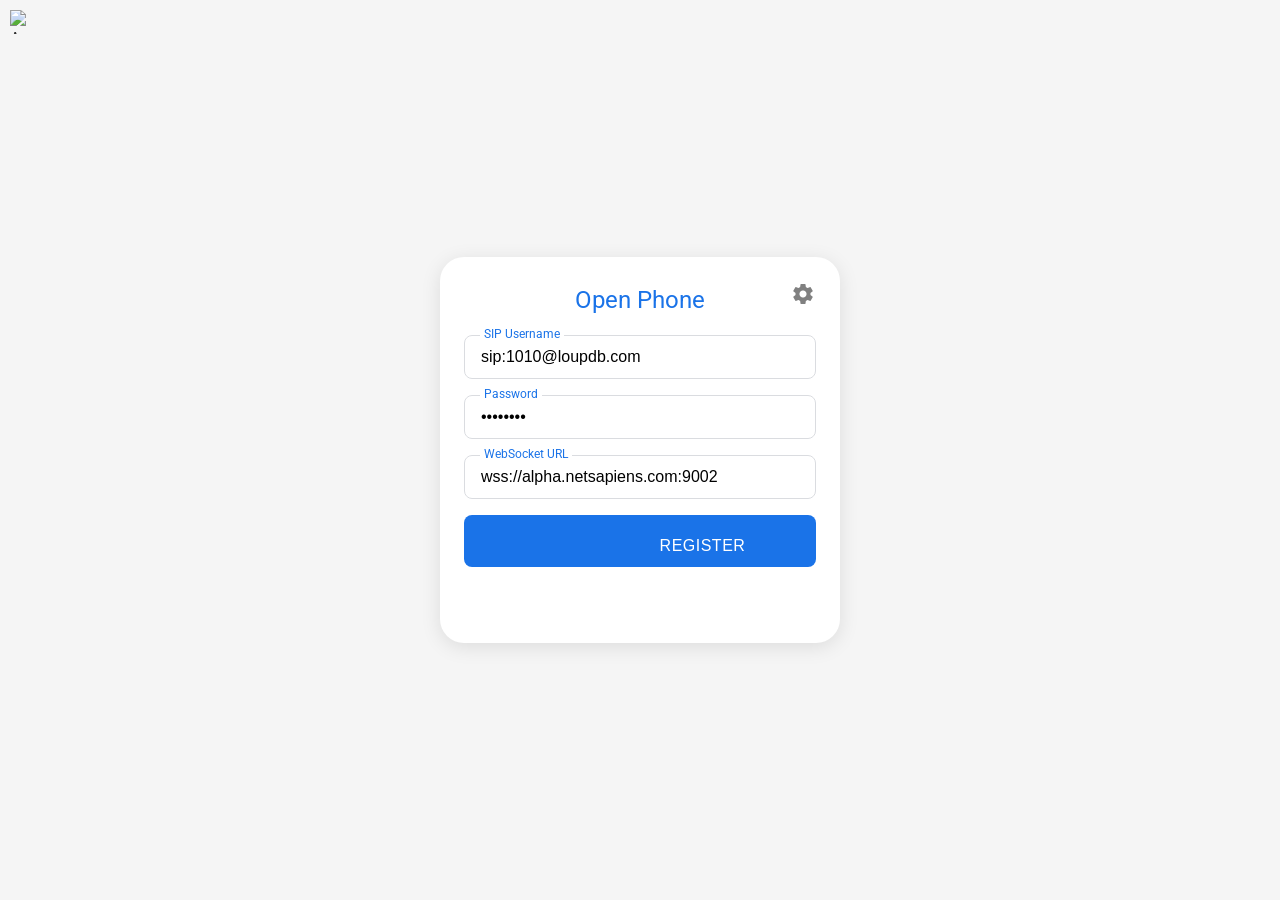
==== commit beb90f99: "Update index.html" ====
--- a/index.html
+++ b/index.html
@@ -1,7 +1,7 @@
 <!DOCTYPE html>
 <head>
     <meta charset="UTF-8">
-    <meta name="viewport" content="width=device-width, initialscale=1.0">
+    <meta name="viewport" content="width=device-width, initial-scale=1.0">
     <title>Open Phone</title>
     <script src="jssip-3.10.0.min.js"></script>
     <link href="https://fonts.googleapis.com/css2?family=Roboto:wght@300;400;500&display=swap" rel="stylesheet">
@@ -202,33 +202,28 @@
             width: 100%;
             display: flex;
             flex-direction: row;
+            flex-wrap: wrap;
             justify-content: center;
             align-items: center;
-            gap: 10px;
+            gap: 8px;
             position: relative;
+            min-height: 48px;
+            margin: 16px 0;
+        }
+
+        .button-wrapper {
+            flex: 1 1 auto;
+            min-width: 120px;
+            max-width: 200px;
             height: 48px;
-            margin: 16px 0;
-        }
-
-        .button-wrapper {
-            width: auto;
-            position: relative;
-            transform: none;
-            left: auto;
-        }
-
-        .button-wrapper:not(.hidden) {
-            height: 48px;
+            margin: 4px;
         }
 
         .button-wrapper.hidden {
+            display: none;
             height: 0;
             margin: 0;
             padding: 0;
-            opacity: 0;
-            pointer-events: none;
-            position: absolute;
-            visibility: hidden;
         }
 
         .call-button,
@@ -623,6 +618,15 @@
 
         .download-button:hover {
             background: #1565c0;
+        }
+
+        .logo {
+            position: fixed;
+            top: 10px;
+            left: 10px;
+            width: 24px;
+            height: 24px;
+            z-index: 1000;
         }
     </style>
 </head>
@@ -774,6 +778,8 @@
         </div>
     </div>
 
+    <img src="https://static.wixstatic.com/media/705ac4_d055fcec7bda46da9d8c035aa63f3faa~mv2.png/v1/fill/w_35,h_35,al_c,q_85,usm_0.66_1.00_0.01,enc_avif,quality_auto/705ac4_d055fcec7bda46da9d8c035aa63f3faa~mv2.png" alt="App Logo" class="logo">
+
     <script>
     (function() {
         let userAgent;
@@ -902,26 +908,32 @@
         document.getElementById('answerBtn').addEventListener('click', function() {
             if (session) {
                 stopRingtone();
-                session.answer({
-                    mediaConstraints: { audio: true, video: false }
-                }).catch(error => {
-                    console.error('Error answering call:', error);
+                try {
+                    session.answer({
+                        mediaConstraints: { audio: true, video: false }
+                    }).then(() => {
+                        console.log('Call answered successfully');
+                    }).catch(error => {
+                        console.error('Error answering call:', error);
+                        updateCallStatus('Failed to answer');
+                    });
+                    
+                    setupSessionHandlers(session);
+                    showHangupButton();
+                    updateCallStatus('Connected');
+                    startSpeechRecognition();
+                    showCaptionContainer();
+                } catch (error) {
+                    console.error('Exception answering call:', error);
                     updateCallStatus('Failed to answer');
-                });
-                setupSessionHandlers(session);
-                showHangupButton();
-                updateCallStatus('Connected');
-                startSpeechRecognition();
-                showCaptionContainer();
+                }
             }
         });
 
         document.getElementById('hangupBtn').addEventListener('click', function() {
             if (session) {
                 session.terminate();
-                updateCallStatus('Ended');
-                showCallButton();
-                stopRingtone();
+                handleCallEnded();
             }
         });
 
@@ -1219,35 +1231,95 @@
         function startSpeechRecognition() {
             const SpeechRecognition = window.SpeechRecognition || window.webkitSpeechRecognition;
             if (SpeechRecognition) {
+                // Stop any existing recognition
+                if (window.recognition) {
+                    window.recognition.stop();
+                }
+                
                 let recognition = new SpeechRecognition();
                 recognition.lang = 'en-US';
                 recognition.interimResults = true;
                 recognition.continuous = true;
+                
+                // Set a longer timeout before giving up on speech
+                recognition.maxAlternatives = 3;
+                
+                // Handle no-speech errors by restarting
+                recognition.onerror = function(event) {
+                    console.log('Speech recognition error:', event.error);
+                    
+                    // If it's a no-speech error, restart recognition after a short delay
+                    if (event.error === 'no-speech') {
+                        setTimeout(() => {
+                            if (window.recognition) {
+                                try {
+                                    window.recognition.start();
+                                    console.log('Restarted speech recognition after no-speech error');
+                                } catch (e) {
+                                    console.log('Failed to restart recognition:', e);
+                                }
+                            }
+                        }, 1000);
+                    }
+                };
+                
+                recognition.onend = function() {
+                    console.log('Speech recognition ended');
+                    // Restart if it ends unexpectedly and we still have an active call
+                    if (session && session.isEstablished() && window.recognition) {
+                        try {
+                            window.recognition.start();
+                            console.log('Restarted speech recognition after unexpected end');
+                        } catch (e) {
+                            console.log('Failed to restart recognition after end:', e);
+                        }
+                    }
+                };
 
                 recognition.onresult = function(event) {
+                    console.log('Speech recognition result received');
                     const transcript = Array.from(event.results)
                         .map(result => result[0])
                         .map(result => result.transcript)
                         .join('');
+                    
                     document.getElementById('captions').textContent = transcript;
+                    console.log('Transcript:', transcript);
                 };
 
-                recognition.onerror = function(event) {
-                    console.error('Speech recognition error', event.error);
-                };
-
-                recognition.start();
+                try {
+                    recognition.start();
+                    console.log('Speech recognition started');
+                } catch (e) {
+                    console.error('Error starting speech recognition:', e);
+                }
+                
+                // Store recognition globally so we can stop it later
+                window.recognition = recognition;
             } else {
                 console.warn('Speech recognition not supported in this browser.');
+                // Show a message in the captions container
+                document.getElementById('captions').textContent = 'Speech recognition not supported in this browser';
             }
         }
 
         function showCaptionContainer() {
-            document.getElementById('captionContainer').classList.remove('hidden');
+            const captionContainer = document.getElementById('captionContainer');
+            captionContainer.classList.remove('hidden');
+            captionContainer.style.display = 'flex'; // Explicitly set display to flex
+            console.log('Caption container shown:', captionContainer);
+            
+            // Add debug button for testing
+            addCaptionDebugButton();
+            
+            // Initialize with a welcome message
+            updateCaptions("Call connected. Captions will appear here...");
         }
 
         function hideCaptionContainer() {
-            document.getElementById('captionContainer').classList.add('hidden');
+            const captionContainer = document.getElementById('captionContainer');
+            captionContainer.classList.add('hidden');
+            captionContainer.style.display = 'none'; // Explicitly set display to none
         }
 
         // Updated startCallTimer function to use existing timer element
@@ -1554,429 +1626,6 @@
         function setupSessionHandlers(session) {
             session.on('peerconnection', (e) => {
                 console.log('Peer connection event');
-                    </div>
-                    <div class="input-group">
-                        <label for="speakerSelect">Speaker</label>
-                        <select id="speakerSelect"></select>
-                    </div>
-                    <div class="input-group">
-                        <div class="ringtone-container">
-                            <input type="file" id="ringtoneInput" accept="audio/*" style="display: none;">
-                            <button id="selectRingtone" class="ringtone-button">
-                                <i class="material-icons">music_note</i>
-                                Ringtone
-                            </button>
-                            <span id="selectedRingtoneName">Default Ringtone</span>
-                            <button id="playRingtone" class="ringtone-preview">
-                                <i class="material-icons">play_arrow</i>
-                            </button>
-                        </div>
-                    </div>
-                </div>
-            </div>
-        </div>
-
-        <div id="registration">
-            <div class="input-group">
-                <input type="text" id="username" placeholder=" " value="sip:1010@loupdb.com">
-                <label>SIP Username</label>
-            </div>
-            <div class="input-group">
-                <input type="password" id="password" placeholder=" " value="joGUBrSo">
-                <label>Password</label>
-            </div>
-            <div class="input-group">
-                <input type="text" id="sipServer" placeholder=" " value="wss://alpha.netsapiens.com:9002">
-                <label>WebSocket URL</label>
-            </div>
-            <button id="registerBtn">
-                <i class="material-icons">login</i>
-                Register
-            </button>
-            <div id="status"></div>
-        </div>
-
-        <div id="softphone-ui" style="display:none;">
-            <div class="number-display-container">
-                <div id="display" class="display-with-clear">
-                    <span id="display-text"></span>
-                    <button id="clearBtn" class="clear-button">
-                        <i class="material-icons">backspace</i>
-                    </button>
-                </div>
-                <button id="toggleDialpad" class="toggle-dialpad">
-                    <i class="material-icons">dialpad</i>
-                </button>
-            </div>
-            
-            <div id="dialpadContainer" class="dialpad-container hidden">
-                <div class="dialpad">
-                    <button class="dial-digit" data-digit="1">1</button>
-                    <button class="dial-digit" data-digit="2">2</button>
-                    <button class="dial-digit" data-digit="3">3</button>
-                    <button class="dial-digit" data-digit="4">4</button>
-                    <button class="dial-digit" data-digit="5">5</button>
-                    <button class="dial-digit" data-digit="6">6</button>
-                    <button class="dial-digit" data-digit="7">7</button>
-                    <button class="dial-digit" data-digit="8">8</button>
-                    <button class="dial-digit" data-digit="9">9</button>
-                    <button class="dial-digit" data-digit="*">*</button>
-                    <button class="dial-digit" data-digit="0">0</button>
-                    <button class="dial-digit" data-digit="#">#</button>
-                </div>
-            </div>
-
-            <div id="captionContainer" class="caption-container hidden">
-                <div id="captions" class="captions"></div>
-            </div>
-
-            <div id="mic-status">
-                <i class="material-icons">mic</i>
-                <span id="selected-mic-name"></span>
-                <span>ready</span>
-            </div>
-            <div class="button-container">
-                <div class="button-wrapper" id="callBtnWrapper">
-                    <button id="callBtn" class="call-button">
-                        <i class="material-icons">call</i>
-                        Call
-                    </button>
-                </div>
-                <div class="button-wrapper hidden" id="answerBtnWrapper">
-                    <button id="answerBtn" class="answer-button">
-                        <i class="material-icons">call</i>
-                        Answer
-                    </button>
-                </div>
-                <div class="button-wrapper hidden" id="hangupBtnWrapper">
-                    <button id="hangupBtn" class="hangup-button">
-                        <i class="material-icons">call_end</i>
-                        Hang Up
-                    </button>
-                </div>
-                <div class="button-wrapper hidden" id="recordBtnWrapper">
-                    <button id="recordBtn" class="record-button">
-                        <i class="material-icons">fiber_manual_record</i>
-                        Record
-                    </button>
-                </div>
-                <div class="button-wrapper hidden" id="downloadBtnWrapper">
-                    <button id="downloadBtn" class="download-button">
-                        <i class="material-icons">download</i>
-                        Download Recording
-                    </button>
-                </div>
-            </div>
-        </div>
-    </div>
-
-    <script>
-    (function() {
-        let userAgent;
-        let session;
-        const statusDisplay = document.getElementById('status');
-        let currentMicId = null;
-        let currentSpeakerId = null;
-        let stream = null;
-        let callTimer;
-        let callStartTime;
-        let ringtoneAudio = new Audio();
-        let selectedRingtone = null;
-        let captioningSystem = null;
-        let mediaRecorder;
-        let recordedChunks = [];
-        let isRecording = false;
-
-        function updateStatus(status, color = 'black') {
-            console.log('Status:', status);
-            statusDisplay.textContent = status;
-            statusDisplay.style.color = color;
-        }
-
-        document.getElementById('registerBtn').addEventListener('click', function() {
-            const sipUri = document.getElementById('username').value;
-            const password = document.getElementById('password').value;
-            const sipServer = document.getElementById('sipServer').value;
-            
-            if (!sipUri || !password || !sipServer) {
-                updateStatus('Please fill in all registration fields.', 'red');
-                return;
-            }
-
-            try {
-                const socket = new JsSIP.WebSocketInterface(sipServer);
-                const configuration = {
-                    sockets: [socket],
-                    uri: sipUri,
-                    password: password,
-                    register: true,
-                    register_expires: 300,
-                    session_timers: false,
-                    user_agent: 'Open Phone WebRTC',
-                    connection_recovery_min_interval: 2,
-                    connection_recovery_max_interval: 30
-                };
-
-                console.log('Attempting connection with config:', {
-                    ...configuration,
-                    password: '***'
-                });
-
-                userAgent = new JsSIP.UA(configuration);
-
-                userAgent.on('connected', function() {
-                    updateStatus('WebSocket Connected - Registering...', 'blue');
-                    console.log('UA connected!');
-                });
-
-                userAgent.on('disconnected', function() {
-                    updateStatus('WebSocket Disconnected', 'red');
-                    console.log('UA disconnected');
-                });
-
-                userAgent.on('registered', function() {
-                    navigator.mediaDevices.getUserMedia({ audio: true })
-                        .then(() => loadAudioDevices())
-                        .then(() => {
-                        // Create or get audio element
-                        let audioElement = document.getElementById('remoteAudio');
-                        if (!audioElement) {
-                            audioElement = document.createElement('audio');
-                            audioElement.id = 'remoteAudio';
-                            audioElement.autoplay = true;
-                            document.body.appendChild(audioElement);
-                        }
-                        
-                        // Set initial speaker if available
-                        if (typeof audioElement.sinkId !== 'undefined' && currentSpeakerId) {
-                                return audioElement.setSinkId(currentSpeakerId);
-                            }
-                        })
-                        .then(() => {
-                        document.getElementById('status').textContent = 'Ready';
-                        document.getElementById('softphone-ui').style.display = 'block';
-                        document.getElementById('registration').style.display = 'none';
-                        })
-                        .catch(error => {
-                        console.error('Setup error:', error);
-                        document.getElementById('mic-status').classList.add('error');
-                        document.getElementById('selected-mic-name').textContent = 'Audio setup failed';
-                        });
-                });
-
-                userAgent.on('registrationFailed', function(error) {
-                    document.getElementById('status').textContent = 'Registration failed: ' + error.cause;
-                });
-
-                userAgent.on('newRTCSession', function(data) {
-                    session = data.session;
-                    
-                    if (session.direction === 'incoming') {
-                        console.log('Incoming call received');
-                        showAnswerButton();
-                        updateCallStatus('Incoming Call');
-                        
-                        // Play ringtone
-                        if (ringtoneAudio.src) {
-                            ringtoneAudio.loop = true;
-                            ringtoneAudio.play().catch(e => console.error('Error playing ringtone:', e));
-                        }
-                        
-                        // Set up session handlers
-                        setupSessionHandlers(session);
-                    }
-                });
-
-                userAgent.start();
-
-                        } catch (error) {
-                updateStatus(`Error creating user agent: ${error.message}`, 'red');
-                console.error('Full error:', error);
-            }
-        });
-
-        document.getElementById('answerBtn').addEventListener('click', function() {
-            if (session) {
-                stopRingtone();
-                session.answer({
-                    mediaConstraints: { audio: true, video: false }
-                }).catch(error => {
-                    console.error('Error answering call:', error);
-                    updateCallStatus('Failed to answer');
-                });
-                setupSessionHandlers(session);
-                showHangupButton();
-                updateCallStatus('Connected');
-                startSpeechRecognition();
-                showCaptionContainer();
-            }
-        });
-
-        document.getElementById('hangupBtn').addEventListener('click', function() {
-            if (session) {
-                session.terminate();
-                updateCallStatus('Ended');
-                showCallButton();
-                stopRingtone();
-            }
-        });
-
-        const displayText = document.getElementById('display-text');
-        document.querySelectorAll('.dial-digit').forEach(function(button) {
-            button.addEventListener('click', function() {
-                displayText.textContent += this.getAttribute('data-digit');
-            });
-        });
-
-        document.getElementById('clearBtn').addEventListener('click', function() {
-            displayText.textContent = '';
-        });
-
-        async function loadAudioDevices() {
-            try {
-                await navigator.mediaDevices.getUserMedia({ audio: true });
-                const devices = await navigator.mediaDevices.enumerateDevices();
-                const micSelect = document.getElementById('micSelect');
-                const speakerSelect = document.getElementById('speakerSelect');
-                
-                micSelect.innerHTML = '';
-                speakerSelect.innerHTML = '';
-
-                // Handle microphones
-                const mics = devices.filter(device => device.kind === 'audioinput');
-                mics.forEach(device => {
-                    const option = new Option(device.label || `Microphone (${device.deviceId.slice(0,5)})`, device.deviceId);
-                    micSelect.add(option);
-                });
-
-                // Handle speakers
-                const speakers = devices.filter(device => device.kind === 'audiooutput');
-                speakers.forEach(device => {
-                    const option = new Option(device.label || `Speaker (${device.deviceId.slice(0,5)})`, device.deviceId);
-                    speakerSelect.add(option);
-                });
-
-                // Load saved preferences
-                const savedMicId = localStorage.getItem('preferredMicId');
-                const savedSpeakerId = localStorage.getItem('preferredSpeakerId');
-
-                if (savedMicId && micSelect.querySelector(`option[value="${savedMicId}"]`)) {
-                    micSelect.value = savedMicId;
-                    currentMicId = savedMicId;
-                }
-
-                if (savedSpeakerId && speakerSelect.querySelector(`option[value="${savedSpeakerId}"]`)) {
-                    speakerSelect.value = savedSpeakerId;
-                    currentSpeakerId = savedSpeakerId;
-                }
-
-                updateMicDisplay(micSelect);
-
-                // Create audio element if it doesn't exist
-                if (!document.getElementById('remoteAudio')) {
-                    const audioElement = document.createElement('audio');
-                    audioElement.id = 'remoteAudio';
-                    audioElement.autoplay = true;
-                    
-                    if (typeof audioElement.sinkId !== 'undefined' && currentSpeakerId) {
-                        await audioElement.setSinkId(currentSpeakerId)
-                            .catch(error => console.error('Error setting audio output:', error));
-                    }
-                    
-                    document.body.appendChild(audioElement);
-                }
-
-                // Update mic status to show success
-                document.getElementById('mic-status').classList.remove('error');
-                document.getElementById('selected-mic-name').textContent = micSelect.options[micSelect.selectedIndex].text;
-
-            } catch (error) {
-                console.error('Error loading audio devices:', error);
-                document.getElementById('mic-status').classList.add('error');
-                document.getElementById('selected-mic-name').textContent = 'Audio device access error';
-            }
-        }
-
-        function updateMicDisplay(micSelect) {
-            const selectedMicName = micSelect.options[micSelect.selectedIndex]?.text || 'Default Microphone';
-            const truncatedName = selectedMicName.length > 30 ? 
-                selectedMicName.substring(0, 30) + '...' : 
-                selectedMicName;
-            document.getElementById('selected-mic-name').textContent = truncatedName;
-            document.getElementById('selected-mic-name').title = selectedMicName;
-        }
-
-        async function handleDeviceChange() {
-            const micSelect = document.getElementById('micSelect');
-            const speakerSelect = document.getElementById('speakerSelect');
-
-            currentMicId = micSelect.value;
-            currentSpeakerId = speakerSelect.value;
-
-            updateMicDisplay(micSelect);
-
-            localStorage.setItem('preferredMicId', currentMicId);
-            localStorage.setItem('preferredSpeakerId', currentSpeakerId);
-
-            // Update audio output device
-            const audioElement = document.getElementById('remoteAudio');
-            if (audioElement && typeof audioElement.sinkId !== 'undefined') {
-                try {
-                    await audioElement.setSinkId(currentSpeakerId);
-                    console.log('Speaker changed:', {
-                        newSpeakerId: currentSpeakerId,
-                        audioElement: audioElement,
-                        sinkIdSupported: typeof audioElement.sinkId !== 'undefined'
-                    });
-                } catch (error) {
-                    console.error('Error switching speaker:', error);
-                }
-            }
-        }
-
-        document.getElementById('settingsBtn').addEventListener('click', async () => {
-            try {
-                document.getElementById('settingsModal').style.display = 'flex';
-                await loadAudioDevices();
-            } catch (error) {
-                console.error('Error opening settings:', error);
-                alert('Error accessing audio devices. Please ensure you have granted microphone permissions.');
-            }
-        });
-
-        document.querySelector('.close-btn').addEventListener('click', () => {
-            document.getElementById('settingsModal').style.display = 'none';
-        });
-
-        document.getElementById('micSelect').addEventListener('change', handleDeviceChange);
-        document.getElementById('speakerSelect').addEventListener('change', handleDeviceChange);
-
-        navigator.mediaDevices.addEventListener('devicechange', async () => {
-            console.log('Audio devices changed, reloading device list...');
-            if (document.getElementById('settingsModal').style.display === 'flex') {
-                await loadAudioDevices();
-            }
-        });
-
-        function updateCallStatus(state, isConnected = false) {
-            const callStatus = document.getElementById('call-status');
-            const callState = document.getElementById('call-state');
-            const callTimerDisplay = document.getElementById('call-timer');
-            
-            callStatus.style.display = 'block';
-            callState.textContent = state;
-
-            if (state === 'Connected') {
-                callStatus.style.backgroundColor = '#e8f5e9';
-                callState.parentElement.classList.remove('calling');
-                callState.parentElement.style.color = '#34a853';
-                
-                if (!callTimer) {
-                    callStartTime = Date.now();
-                    callTimer = setInterval(updateCallTimer, 1000);
-                }
-            } else if (state === 'Ended') {
-                clearInterval(callTimer);
                 const peerconnection = e.peerconnection;
                 
                 peerconnection.ontrack = (trackEvent) => {
@@ -1984,418 +1633,6 @@
                     const audioElement = document.getElementById('remoteAudio');
                     if (!audioElement) {
                         console.error('Audio element not found');
-                callTimer = null;
-                setTimeout(() => {
-                    callStatus.style.display = 'none';
-                    callTimerDisplay.textContent = '00:00:00';
-                }, 2000);
-            } else {
-                callStatus.style.backgroundColor = '#e3f2fd';
-                callState.parentElement.classList.add('calling');
-                callState.parentElement.style.color = '#1a73e8';
-            }
-        }
-
-        function updateCallTimer() {
-            const callTimerDisplay = document.getElementById('call-timer');
-            const elapsed = Math.floor((Date.now() - callStartTime) / 1000);
-            
-            const hours = Math.floor(elapsed / 3600);
-            const minutes = Math.floor((elapsed % 3600) / 60);
-            const seconds = elapsed % 60;
-            
-            callTimerDisplay.textContent = 
-                `${hours.toString().padStart(2, '0')}:${minutes.toString().padStart(2, '0')}:${seconds.toString().padStart(2, '0')}`;
-        }
-
-        window.addEventListener('beforeunload', () => {
-            if (callTimer) {
-                clearInterval(callTimer);
-            }
-        });
-
-        document.getElementById('toggleDialpad').addEventListener('click', function() {
-            const dialpadContainer = document.getElementById('dialpadContainer');
-            const toggleButton = document.getElementById('toggleDialpad');
-            const dialpad = document.querySelector('.dialpad');
-            
-            if (dialpadContainer.classList.contains('hidden')) {
-                dialpadContainer.classList.remove('hidden');
-                dialpadContainer.offsetHeight;
-                dialpadContainer.style.height = dialpad.offsetHeight + 'px';
-                dialpadContainer.classList.add('visible');
-                toggleButton.classList.add('active');
-            } else {
-                dialpadContainer.style.height = '0';
-                dialpadContainer.classList.remove('visible');
-                toggleButton.classList.remove('active');
-                
-                setTimeout(() => {
-                    if (dialpadContainer.style.height === '0px') {
-                        dialpadContainer.classList.add('hidden');
-                    }
-                }, 300);
-            }
-        });
-
-        window.addEventListener('load', function() {
-            const dialpadContainer = document.getElementById('dialpadContainer');
-            const dialpad = document.querySelector('.dialpad');
-            if (!dialpadContainer.classList.contains('hidden')) {
-                dialpadContainer.style.height = dialpad.offsetHeight + 'px';
-                dialpadContainer.classList.add('visible');
-            }
-        });
-
-        function showCallButton() {
-            document.getElementById('callBtnWrapper').classList.remove('hidden');
-            document.getElementById('answerBtnWrapper').classList.add('hidden');
-            document.getElementById('hangupBtnWrapper').classList.add('hidden');
-        }
-
-        function showAnswerButton() {
-            document.getElementById('callBtnWrapper').classList.add('hidden');
-            document.getElementById('answerBtnWrapper').classList.remove('hidden');
-            document.getElementById('hangupBtnWrapper').classList.add('hidden');
-        }
-
-        function showHangupButton() {
-            document.getElementById('callBtnWrapper').classList.add('hidden');
-            document.getElementById('answerBtnWrapper').classList.add('hidden');
-            document.getElementById('hangupBtnWrapper').classList.remove('hidden');
-            document.getElementById('recordBtnWrapper').classList.remove('hidden');
-            document.getElementById('downloadBtnWrapper').classList.add('hidden');
-        }
-
-        // Initialize ringtone from localStorage if available
-        document.addEventListener('DOMContentLoaded', () => {
-            const savedRingtone = localStorage.getItem('ringtoneData');
-            if (savedRingtone) {
-                ringtoneAudio.src = savedRingtone;
-                const ringtoneName = localStorage.getItem('ringtoneName') || 'Custom Ringtone';
-                document.getElementById('selectedRingtoneName').textContent = ringtoneName;
-            }
-        });
-
-        document.getElementById('selectRingtone').addEventListener('click', () => {
-            document.getElementById('ringtoneInput').click();
-        });
-
-        document.getElementById('ringtoneInput').addEventListener('change', (event) => {
-            const file = event.target.files[0];
-            if (file) {
-                const reader = new FileReader();
-                reader.onload = (e) => {
-                    ringtoneAudio.src = e.target.result;
-                    selectedRingtone = e.target.result;
-                    document.getElementById('selectedRingtoneName').textContent = file.name;
-                    
-                    // Save to localStorage
-                    localStorage.setItem('ringtoneData', e.target.result);
-                    localStorage.setItem('ringtoneName', file.name);
-                };
-                reader.readAsDataURL(file);
-            }
-        });
-
-        document.getElementById('playRingtone').addEventListener('click', () => {
-            if (ringtoneAudio.paused) {
-                ringtoneAudio.play();
-                document.getElementById('playRingtone').querySelector('i').textContent = 'stop';
-            } else {
-                ringtoneAudio.pause();
-                ringtoneAudio.currentTime = 0;
-                document.getElementById('playRingtone').querySelector('i').textContent = 'play_arrow';
-            }
-        });
-
-        ringtoneAudio.addEventListener('ended', () => {
-            document.getElementById('playRingtone').querySelector('i').textContent = 'play_arrow';
-        });
-
-        function stopRingtone() {
-            ringtoneAudio.pause();
-            ringtoneAudio.currentTime = 0;
-            ringtoneAudio.loop = false;
-        }
-
-        function startSpeechRecognition() {
-            const SpeechRecognition = window.SpeechRecognition || window.webkitSpeechRecognition;
-            if (SpeechRecognition) {
-                let recognition = new SpeechRecognition();
-                recognition.lang = 'en-US';
-                recognition.interimResults = true;
-                recognition.continuous = true;
-
-                recognition.onresult = function(event) {
-                    const transcript = Array.from(event.results)
-                        .map(result => result[0])
-                        .map(result => result.transcript)
-                        .join('');
-                    document.getElementById('captions').textContent = transcript;
-                };
-
-                recognition.onerror = function(event) {
-                    console.error('Speech recognition error', event.error);
-                };
-
-                recognition.start();
-            } else {
-                console.warn('Speech recognition not supported in this browser.');
-            }
-        }
-
-        function showCaptionContainer() {
-            document.getElementById('captionContainer').classList.remove('hidden');
-        }
-
-        function hideCaptionContainer() {
-            document.getElementById('captionContainer').classList.add('hidden');
-        }
-
-        // Updated startCallTimer function to use existing timer element
-        function startCallTimer() {
-            console.log('Starting call timer');
-            
-            // Clear any existing timer
-            if (window.callTimerInterval) {
-                clearInterval(window.callTimerInterval);
-            }
-            
-            // Initialize call start time
-            window.callStartTime = new Date();
-            
-            // Find the existing call timer element
-            let timerElement = document.querySelector('.call-timer');
-            
-            // If it doesn't exist, look for one with the ID
-            if (!timerElement) {
-                timerElement = document.getElementById('callTimer');
-            }
-            
-            // If we still don't have a timer element, don't create a new one
-            // as it would be outside the design
-            if (!timerElement) {
-                console.warn('No call timer element found with class .call-timer or id #callTimer');
-                return;
-            }
-            
-            // Make sure the timer is visible
-            timerElement.style.display = 'block';
-            timerElement.textContent = '00:00';
-            
-            // Update timer every second
-            window.callTimerInterval = setInterval(() => {
-                const now = new Date();
-                const diff = now - window.callStartTime;
-                const minutes = Math.floor(diff / 60000);
-                const seconds = Math.floor((diff % 60000) / 1000);
-                timerElement.textContent = `${minutes.toString().padStart(2, '0')}:${seconds.toString().padStart(2, '0')}`;
-            }, 1000);
-        }
-
-        // Updated stopCallTimer function
-        function stopCallTimer() {
-            const timerInterval = window.callTimerInterval;
-            if (timerInterval) {
-                window.callTimerInterval = null;
-                clearInterval(timerInterval);
-            }
-        }
-
-        function hideDialpadContainer() {
-            const dialpadContainer = document.getElementById('dialpadContainer');
-            dialpadContainer.style.height = '0';
-            dialpadContainer.classList.add('hidden');
-            setTimeout(() => {
-                if (dialpadContainer.style.height === '0px') {
-                    dialpadContainer.classList.add('hidden');
-                }
-            }, 300);
-        }
-
-        // Add this after your existing event listeners
-        document.addEventListener('DOMContentLoaded', function() {
-            const displayText = document.getElementById('display-text');
-            
-            // Allow the display to be focusable
-            displayText.setAttribute('contenteditable', 'true');
-            displayText.setAttribute('spellcheck', 'false');
-            
-            // Handle keyboard input
-            displayText.addEventListener('keydown', function(e) {
-                // Prevent default behavior for most keys to handle them manually
-                if (e.key !== 'Tab') {
-                    e.preventDefault();
-                }
-
-                // Handle numeric input (0-9, *, #)
-                const validKeys = ['0', '1', '2', '3', '4', '5', '6', '7', '8', '9', '*', '#'];
-                if (validKeys.includes(e.key)) {
-                    const currentText = displayText.textContent;
-                    displayText.textContent = currentText + e.key;
-                }
-                
-                // Handle backspace
-                if (e.key === 'Backspace') {
-                    const currentText = displayText.textContent;
-                    displayText.textContent = currentText.slice(0, -1);
-                }
-                
-                // Handle Enter key to trigger call
-                if (e.key === 'Enter') {
-                    const callButton = document.querySelector('.call-button');
-                    if (callButton && !callButton.classList.contains('hidden')) {
-                        callButton.click();
-                    }
-                }
-            });
-
-            // Prevent pasting non-numeric content
-            displayText.addEventListener('paste', function(e) {
-                e.preventDefault();
-                const pastedText = (e.clipboardData || window.clipboardData).getData('text');
-                const numericOnly = pastedText.replace(/[^0-9*#]/g, '');
-                if (numericOnly) {
-                    displayText.textContent += numericOnly;
-                }
-            });
-
-            // Keep focus in the display when typing
-            displayText.addEventListener('blur', function() {
-                displayText.focus();
-            });
-        });
-
-        // Add this function to test audio playback
-        function testAudioPlayback() {
-            const audioElement = document.getElementById('remoteAudio');
-            if (audioElement && audioElement.srcObject) {
-                console.log('Testing audio playback...');
-                
-                // Log current audio state
-                console.log('Audio element state:', {
-                    muted: audioElement.muted,
-                    volume: audioElement.volume,
-                    paused: audioElement.paused,
-                    ended: audioElement.ended,
-                    readyState: audioElement.readyState,
-                    hasAudioTracks: audioElement.srcObject.getAudioTracks().length > 0,
-                    audioTrackEnabled: audioElement.srcObject.getAudioTracks()[0]?.enabled
-                });
-                
-                // Ensure it's not muted and volume is up
-                audioElement.muted = false;
-                audioElement.volume = 1.0;
-                
-                // Try to play
-                audioElement.play().then(() => {
-                    console.log('Audio playback started successfully');
-                }).catch(e => {
-                    console.error('Audio playback test failed:', e);
-                });
-            } else {
-                console.error('No audio element or no stream attached');
-            }
-        }
-
-        // Call this function after the call is established
-        // You can also add a button to trigger this manually for testing
-
-        // Add this function to test audio
-        function testAudio() {
-            // Create a simple audio context
-            const audioContext = new AudioContext();
-            
-            // Create an oscillator
-            const oscillator = audioContext.createOscillator();
-            oscillator.type = 'sine';
-            oscillator.frequency.setValueAtTime(440, audioContext.currentTime); // 440 Hz - A4
-            
-            // Connect to output
-            oscillator.connect(audioContext.destination);
-            
-            // Start and stop after 1 second
-            oscillator.start();
-            setTimeout(() => {
-                oscillator.stop();
-                console.log('Audio test complete - you should have heard a beep');
-            }, 1000);
-            
-            console.log('Testing audio output - you should hear a beep');
-        }
-
-        // Call this function to test audio
-        // testAudio();
-
-        function validatePhoneNumber(number) {
-            const cleaned = number.replace(/\D/g, '');
-            if (!/^\d{10,15}$/.test(cleaned)) {
-                throw new Error('Invalid phone number format');
-            }
-            return cleaned;
-        }
-
-        function checkBrowserSupport() {
-            const features = {
-                webRTC: !!(navigator.mediaDevices && navigator.mediaDevices.getUserMedia),
-                speechRecognition: !!(window.SpeechRecognition || window.webkitSpeechRecognition),
-                audioOutput: !!(typeof HTMLAudioElement !== 'undefined' && HTMLAudioElement.prototype.setSinkId)
-            };
-            
-            return features;
-        }
-
-        function setupRecording(session) {
-            const recordBtn = document.getElementById('recordBtn');
-            const downloadBtn = document.getElementById('downloadBtn');
-            
-            recordBtn.addEventListener('click', async () => {
-                try {
-                    if (!isRecording) {
-                        await startRecording(session);
-                    } else {
-                        stopRecording();
-                    }
-                } catch (error) {
-                    console.error('Recording error:', error);
-                }
-            });
-
-            downloadBtn.addEventListener('click', () => {
-                downloadRecording();
-            });
-        }
-
-        async function startRecording(session) {
-            try {
-                recordedChunks = [];
-                const audioStreams = [];
-
-                // Get remote stream from the audio element
-                const remoteAudio = document.getElementById('remoteAudio');
-                if (remoteAudio && remoteAudio.srcObject) {
-                    audioStreams.push(remoteAudio.srcObject);
-                }
-
-                // Get local stream
-                const localStream = await navigator.mediaDevices.getUserMedia({ audio: true });
-                audioStreams.push(localStream);
-
-                // Combine streams
-                const ctx = new AudioContext();
-                const dest = ctx.createMediaStreamDestination();
-                
-                audioStreams.forEach(stream => {
-                    if (stream.getAudioTracks().length > 0) {
-                        const source = ctx.createMediaStreamSource(stream);
-                        source.connect(dest);
-                    }
-                });
-
-                // Create MediaRecorder with specific options
-                mediaRecorder = new MediaRecorder(dest.stream, {
-                    mimeType: 'audio/webm;codecs=opus'
                         return;
                     }
                     
@@ -2409,6 +1646,17 @@
                 };
             });
 
+            // Add these event handlers to detect call termination
+            session.on('ended', function() {
+                console.log('Call ended by remote party');
+                handleCallEnded();
+            });
+            
+            session.on('failed', function() {
+                console.log('Call failed');
+                handleCallEnded();
+            });
+
             session.on('accepted', function() {
                 console.log('Call accepted');
                 updateCallStatus('Connected');
@@ -2416,9 +1664,122 @@
                 callStartTime = Date.now();
                 callTimer = setInterval(updateCallTimer, 1000);
                 setupRecording(session);
+                startSpeechRecognition();
+                showCaptionContainer();
             });
-
-            // ... other handlers ...
+        }
+
+        // Add this function to handle call ending from any source
+        function handleCallEnded() {
+            updateCallStatus('Ended');
+            showCallButton();
+            stopRingtone();
+            stopSpeechRecognition();
+            hideCaptionContainer();
+            
+            // Make sure to clear the timer
+            if (callTimer) {
+                clearInterval(callTimer);
+                callTimer = null;
+            }
+        }
+
+        function stopSpeechRecognition() {
+            if (window.recognition) {
+                window.recognition.stop();
+                window.recognition = null;
+            }
+        }
+
+        // Add this after the other button handlers
+        document.getElementById('callBtn').addEventListener('click', function() {
+            const number = document.getElementById('display-text').textContent.trim();
+            if (!number) {
+                alert('Please enter a number to call');
+                return;
+            }
+            
+            try {
+                // Create a simple URI for the call
+                const target = `sip:${number}@${userAgent.configuration.uri.host}`;
+                
+                // Start the call
+                session = userAgent.call(target, {
+                    mediaConstraints: { audio: true, video: false },
+                    pcConfig: {
+                        iceServers: [
+                            { urls: ['stun:stun.l.google.com:19302'] }
+                        ]
+                    }
+                });
+                
+                // Set up session handlers
+                setupSessionHandlers(session);
+                
+                // Update UI
+                updateCallStatus('Calling...');
+                showHangupButton();
+                
+            } catch (error) {
+                console.error('Error making call:', error);
+                alert('Failed to make call: ' + error.message);
+            }
+        });
+
+        // Add this function to manually update captions
+        function updateCaptions(text) {
+            const captionsElement = document.getElementById('captions');
+            if (captionsElement) {
+                captionsElement.textContent = text;
+            }
+        }
+
+        // Add a function to simulate captions for testing
+        function simulateCaptions() {
+            if (session && session.isEstablished()) {
+                const phrases = [
+                    "Hello, can you hear me?",
+                    "I'm calling about your recent inquiry",
+                    "Could you please provide more information?",
+                    "Thank you for your patience",
+                    "Let me check that for you",
+                    "I'll need to verify some information",
+                    "Is there anything else I can help with?",
+                    "Please hold while I look into that"
+                ];
+                
+                const randomPhrase = phrases[Math.floor(Math.random() * phrases.length)];
+                updateCaptions(randomPhrase);
+                
+                // Schedule next caption update
+                setTimeout(simulateCaptions, 5000);
+            }
+        }
+
+        // Add a debug button to the caption container
+        function addCaptionDebugButton() {
+            const captionContainer = document.getElementById('captionContainer');
+            if (captionContainer) {
+                const debugBtn = document.createElement('button');
+                debugBtn.textContent = "Test Captions";
+                debugBtn.style.position = "absolute";
+                debugBtn.style.bottom = "5px";
+                debugBtn.style.right = "5px";
+                debugBtn.style.fontSize = "12px";
+                debugBtn.style.padding = "2px 5px";
+                debugBtn.style.background = "#1a73e8";
+                debugBtn.style.color = "white";
+                debugBtn.style.border = "none";
+                debugBtn.style.borderRadius = "4px";
+                
+                debugBtn.addEventListener('click', function() {
+                    updateCaptions("Caption test - " + new Date().toLocaleTimeString());
+                    // Start simulated captions
+                    simulateCaptions();
+                });
+                
+                captionContainer.appendChild(debugBtn);
+            }
         }
     })();
     </script>
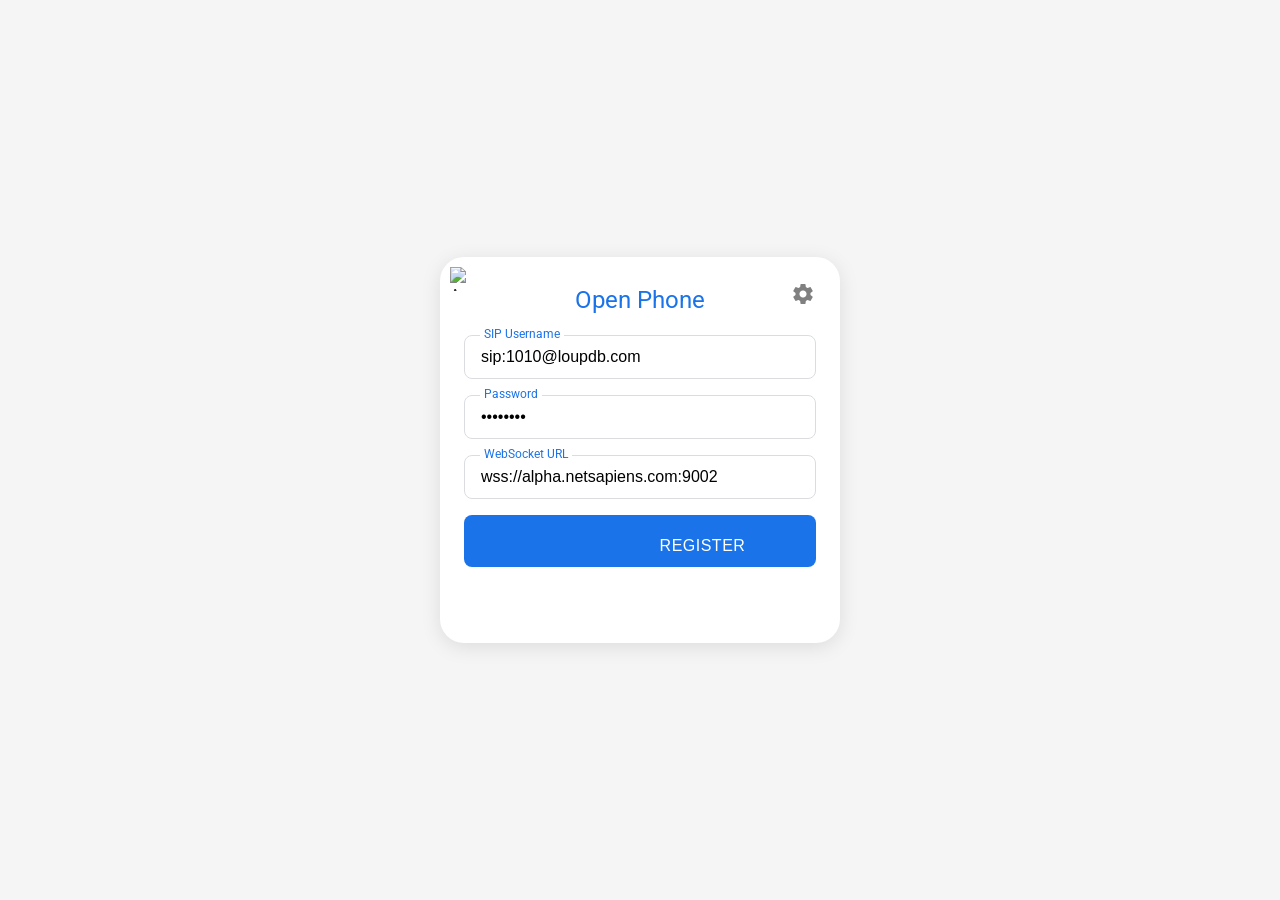
==== commit 72f463e5: "Update index.html" ====
--- a/index.html
+++ b/index.html
@@ -621,7 +621,7 @@
         }
 
         .logo {
-            position: fixed;
+            position: absolute;
             top: 10px;
             left: 10px;
             width: 24px;
@@ -632,6 +632,7 @@
 </head>
 <body>
     <div class="container">
+        <img src="https://static.wixstatic.com/media/705ac4_d055fcec7bda46da9d8c035aa63f3faa~mv2.png/v1/fill/w_35,h_35,al_c,q_85,usm_0.66_1.00_0.01,enc_avif,quality_auto/705ac4_d055fcec7bda46da9d8c035aa63f3faa~mv2.png" alt="App Logo" class="logo" style="position: absolute; top: 10px; left: 10px; width: 24px; height: 24px;">
         <h1 class="title">Open Phone</h1>
         
         <div id="call-status" style="display: none;">
@@ -778,8 +779,6 @@
         </div>
     </div>
 
-    <img src="https://static.wixstatic.com/media/705ac4_d055fcec7bda46da9d8c035aa63f3faa~mv2.png/v1/fill/w_35,h_35,al_c,q_85,usm_0.66_1.00_0.01,enc_avif,quality_auto/705ac4_d055fcec7bda46da9d8c035aa63f3faa~mv2.png" alt="App Logo" class="logo">
-
     <script>
     (function() {
         let userAgent;
